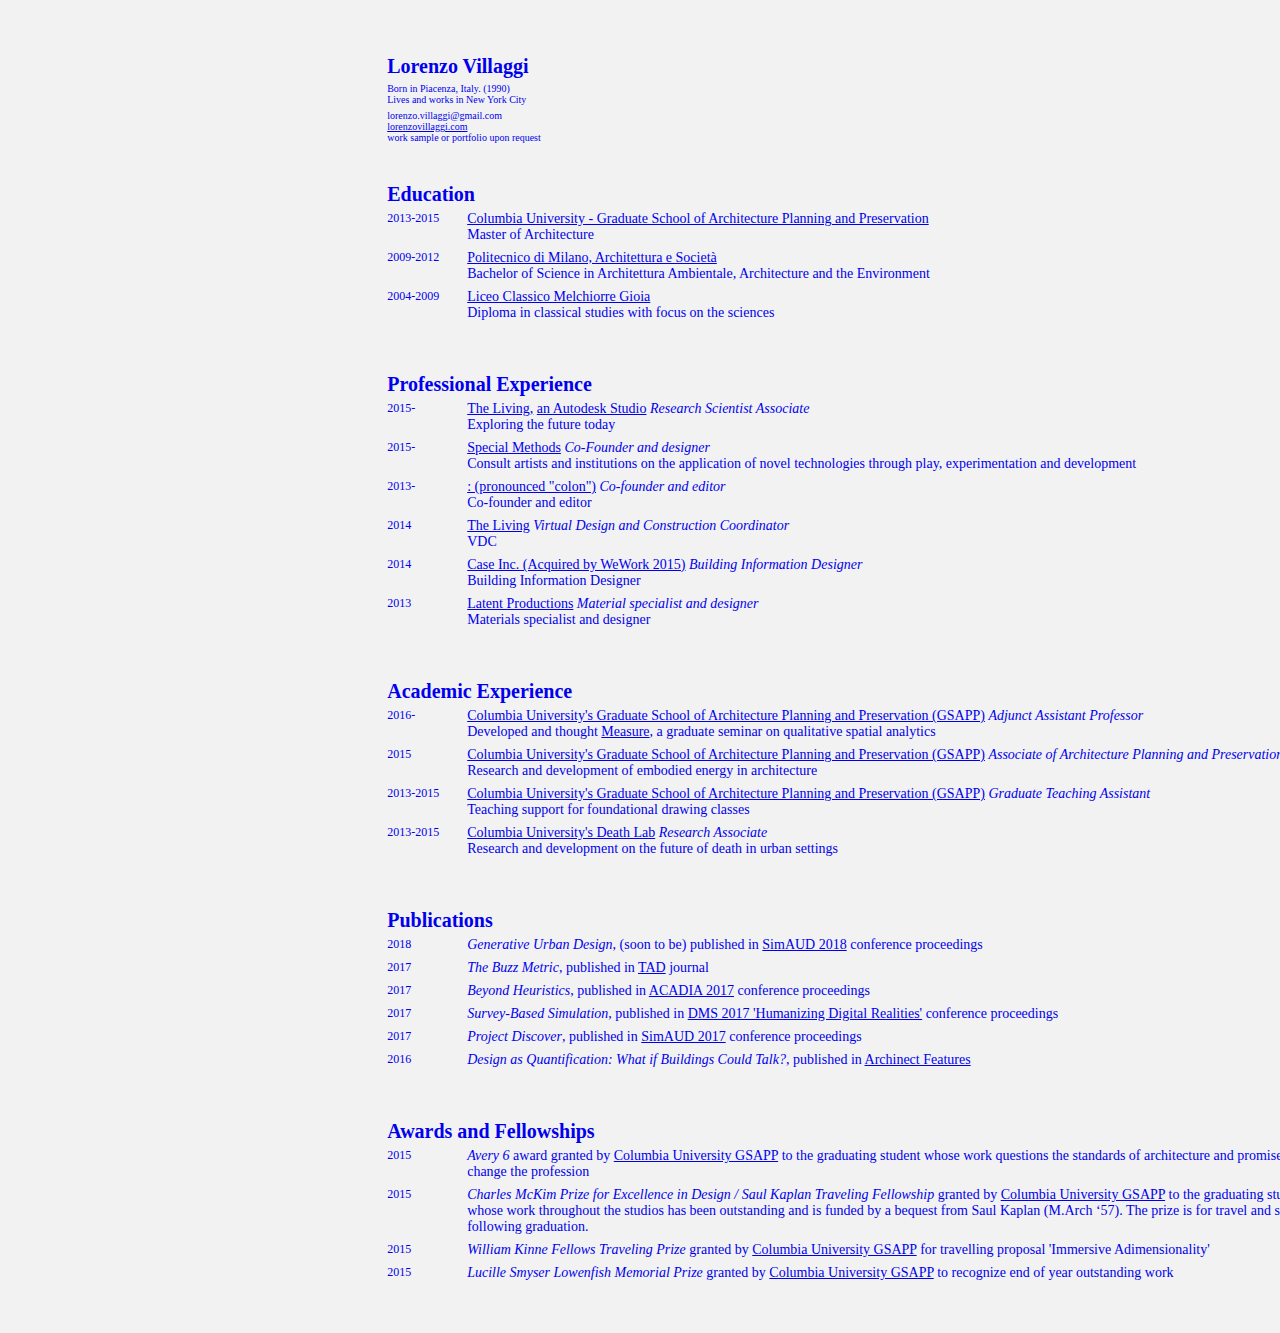
==== cv/index.html @ f673fbc4 "first commit" ====
<!DOCTYPE html>
<html lang="en">
	<meta name="viewport" content="width=device-width, initial-scale=1.0">
	<!-- web page title -->
	<title>vitae</title>
	<!-- load favicon -->
	<link rel="shortcut icon" type="image/png" href="/favicon_blue.png"/>
	<!-- load css & font -->
	<link rel="stylesheet" type="text/css" href="css/resume_style.css">
	<head>
	</head>
<body>

<div id="main">

	<div id="header_section">
		<p id="header_name">Lorenzo Villaggi</p>
		<p id="header_info"> Born in Piacenza, Italy. (1990) <br> Lives and works in New York City</p>
		<p id="header_info">lorenzo.villaggi@gmail.com <br>
		<a href="../index.html" target="_blank" >
          lorenzovillaggi.com</a> <br>
          work sample or portfolio upon request
		</p>


	</div>

	<!-- education section -->
	<div id="section">
		<h1 class = "section_title" >Education</h1>
			<div id="sub_section">
				<p id ="dates">2013-2015 </p>
				<p id ="shortinfo"><a href=https://www.arch.columbia.edu/ target="_blank">
          Columbia University - Graduate School of Architecture Planning and Preservation</a><br> Master of Architecture</p>
				<div style="clear: both;"></div>
			</div>

			<div id="sub_section">
				<p id ="dates">2009-2012 </p>
				<p id ="shortinfo"><a href=http://www.auic.polimi.it/ target="_blank">
         Politecnico di Milano, Architettura e Società</a><br> Bachelor of Science in Architettura Ambientale, Architecture and the Environment</p>
				<div style="clear: both;"></div>
			</div>

			<div id="sub_section">
				<p id ="dates">2004-2009</p>
				<p id ="shortinfo"><a href=http://www.liceogioia.it/ target="_blank">Liceo Classico Melchiorre Gioia</a> <br> Diploma in classical studies with focus on the sciences</p>
				<div style="clear: both;"></div>
			</div>
	</div>
	<!-- close education section -->

	<!-- professional section -->
	<div id="section">
		<h1 class = "section_title" >Professional Experience</h1>
			
			<div id="sub_section">
				<p id ="dates">2015- </p>
				<p id ="shortinfo"><a href=http://www.thelivingnewyork.com/ target="_blank">
          The Living,</a> <a href=https://autodeskresearch.com/groups/living/ target="_blank">an Autodesk Studio</a> <i> Research Scientist Associate </i>
     			     <br> Exploring the future today </p>
				<div style="clear: both;"></div>
			</div>

			<div id="sub_section">
				<p id ="dates">2015- </p>
				<p id ="shortinfo"><a href=http://www.special-methods.com/ target="_blank">Special Methods</a> <i> Co-Founder and designer </i>
					<!-- <br> <i> Co-Founder and preacher </i>  -->
					<br> Consult artists and institutions on the application of novel technologies through play, experimentation and development </p>
				<div style="clear: both;"></div>
			</div>

			<div id="sub_section">
				<p id ="dates">2013- </p>
				<p id ="shortinfo"><a href=http://www.c-o-l-o-n.com/ target="_blank">: (pronounced "colon")</a> <i> Co-founder and editor </i>
					<br> Co-founder and editor</p>
				<div style="clear: both;"></div>
			</div>

			<div id="sub_section">
				<p id ="dates">2014</p>
				<p id ="shortinfo"><a href=http://www.thelivingnewyork.com/ target="_blank">The Living</a> <i> Virtual Design and Construction Coordinator </i>
     			     <br> VDC </p>
				<div style="clear: both;"></div>
			</div>

			<div id="sub_section">
				<p id ="dates">2014</p>
				<p id ="shortinfo"><a href=>Case Inc. (Acquired by WeWork 2015)</a> <i> Building Information Designer </i>
					<br> Building Information Designer</p>
				<div style="clear: both;"></div>
			</div>

			<div id="sub_section">
				<p id ="dates">2013</p>
				<p id ="shortinfo"><a href=http://www.latentnyc.com/ target="_blank">Latent Productions</a> <i> Material specialist and designer </i>
					<br> Materials specialist and designer</p>
				<div style="clear: both;"></div>
			</div>


	</div>
	<!-- close professional section -->

	<!-- academic section -->
	<div id="section">
		<h1 class = "section_title" >Academic Experience</h1>
			
			<div id="sub_section">
				<p id ="dates">2016- </p>
				<p id ="shortinfo"><a href=https://www.arch.columbia.edu/ target="_blank"> Columbia University's Graduate School of Architecture Planning and Preservation (GSAPP)</a> <i> Adjunct Assistant Professor </i>
					<br>Developed and thought <a href=http://measurespace.tumblr.com/ target="_blank"> Measure</a>, a graduate seminar on qualitative spatial analytics</p>
				<div style="clear: both;"></div>
			</div>

			<div id="sub_section">
				<p id ="dates">2015 </p>
				<p id ="shortinfo"><a href=https://www.arch.columbia.edu/ target="_blank"> Columbia University's Graduate School of Architecture Planning and Preservation (GSAPP)</a> <i> Associate of Architecture Planning and Preservation </i>
					<br>Research and development of embodied energy in architecture</p>
				<div style="clear: both;"></div>
			</div>

			<div id="sub_section">
				<p id ="dates">2013-2015</p>
				<p id ="shortinfo"><a href=https://www.arch.columbia.edu/ target="_blank"> Columbia University's Graduate School of Architecture Planning and Preservation (GSAPP)</a> <i> Graduate Teaching Assistant </i>
					<br>Teaching support for foundational drawing classes</p>
				<div style="clear: both;"></div>
			</div>

			<div id="sub_section">
				<p id ="dates">2013-2015</p>
				<p id ="shortinfo"><a href=http://deathlab.org/ target="_blank"> Columbia University's Death Lab</a> <i> Research Associate </i>
					<br>Research and development on the future of death in urban settings</p>
				<div style="clear: both;"></div>
			</div>

	</div>
	<!-- close academic section -->

	<!-- publications section -->
	<div id="section">
		<h1 class = "section_title" >Publications</h1>

			<div id="sub_section">
				<p id ="dates">2018 </p>
				<p id ="shortinfo"> <a id="publication_links" href=https://www.tandfonline.com/doi/pdf/10.1080/24751448.2017.1354617 target="_blank"><i>Generative Urban Design</i></a>, (soon to be) published in <a href=http://scs.org/simaud/ target="_blank">SimAUD 2018</a> conference proceedings </p>
				<div style="clear: both;"></div>
			</div>

			<div id="sub_section">
				<p id ="dates">2017 </p>
				<p id ="shortinfo"> <a id="publication_links" href=https://www.tandfonline.com/doi/pdf/10.1080/24751448.2017.1354617 target="_blank"><i>The Buzz Metric</i></a>, published in <a href=http://tadjournal.org/ target="_blank">TAD</a> journal </p>
				<div style="clear: both;"></div>
			</div>

			<div id="sub_section">
				<p id ="dates">2017 </p>
				<p id ="shortinfo"> <a id="publication_links" href=https://www.autodeskresearch.com/publications/beyond-heuristics-novel-design-space-model-generative-space-planning-architecture target="_blank"><i>Beyond Heuristics</i></a>, published in <a href=http://acadia.org/feed target="_blank">ACADIA 2017</a> conference proceedings </p>
				<div style="clear: both;"></div>
			</div>

			<div id="sub_section">
				<p id ="dates">2017 </p>
				<p id ="shortinfo"> <a id="publication_links" href=https://autodeskresearch.com/publications/survey-based-simulation-user-satisfaction-generative-design-architecture target="_blank"><i>Survey-Based Simulation</i></a>, published in <a href=https://www.design-modelling-symposium.de/ target="_blank">DMS 2017 'Humanizing Digital Realities'</a> conference proceedings </p>
				<div style="clear: both;"></div>
			</div>

			<div id="sub_section">
				<p id ="dates">2017 </p>
				<p id ="shortinfo"> <a id="publication_links" href=https://www.researchgate.net/publication/317279203_Project_Discover_An_application_of_generative_design_for_architectural_space_planning target="_blank"><i>Project Discover</i></a>, published in <a href=http://simaud.com/2017/program.php target="_blank">SimAUD 2017</a> conference proceedings </p>
				<div style="clear: both;"></div>
			</div>

			<div id="sub_section">
				<p id ="dates">2016 </p>
				<p id ="shortinfo"> <a id="publication_links" href=https://archinect.com/features/article/149961834/design-as-quantification-what-if-buildings-could-talk target="_blank"><i>Design as Quantification: What if Buildings Could Talk?</i></a>, published in <a href=https://archinect.com/features target="_blank">Archinect Features</a> </p>
				<div style="clear: both;"></div>
			</div>

	</div>
	<!-- close publications section -->

		<!-- awards and fellowship section -->
	<div id="section">
		<h1 class = "section_title" >Awards and Fellowships</h1>

			<div id="sub_section">
				<p id ="dates">2015 </p>
				<p id ="shortinfo"> <i>Avery 6</i> award granted by <a href=https://www.arch.columbia.edu/ target="_blank">Columbia University GSAPP</a> to the graduating student whose work questions the standards of architecture and promises to change the profession </p>
				<div style="clear: both;"></div>
			</div>

			<div id="sub_section">
				<p id ="dates">2015 </p>
				<p id ="shortinfo"> <i>Charles McKim Prize for Excellence in Design / Saul Kaplan Traveling Fellowship</i> granted by <a href=https://www.arch.columbia.edu/ target="_blank">Columbia University GSAPP</a> to the graduating student whose work throughout the studios has been outstanding and is funded by a bequest from Saul Kaplan (M.Arch ‘57). The prize is for travel and study following graduation. </p>
				<div style="clear: both;"></div>
			</div>

			<div id="sub_section">
				<p id ="dates">2015 </p>
				<p id ="shortinfo"> <i>William Kinne Fellows Traveling Prize</i> granted by <a href=https://www.arch.columbia.edu/ target="_blank">Columbia University GSAPP</a> for travelling proposal 'Immersive Adimensionality' </p>
				<div style="clear: both;"></div>
			</div>

			<div id="sub_section">
				<p id ="dates">2015 </p>
				<p id ="shortinfo"> <i>Lucille Smyser Lowenfish Memorial Prize</i> granted by <a href=https://www.arch.columbia.edu/ target="_blank">Columbia University GSAPP</a> to recognize end of year outstanding work</p>
				<div style="clear: both;"></div>
			</div>

	</div>
	<!-- close publications section -->






</div>

</body>
</html>
---- cv/css/resume_style.css ----
body{
	background-color: #F2F2F2;
}

#main {
	margin-top: 30px;
	padding-top: 5px;
	width: 1000px;
	margin-left: 30% ;
  	margin-right: auto ;
  	font-family: 'Quattrocento', serif;
  	color: 	#0000EE;
  }

#header_section{
	/*line-height: 4pt;*/
	font-size: 10px;
	margin-bottom: 40px;
	margin-top: 10px;
}

#header_name{
	font-weight: bold;
	font-size: 20px;
	margin-bottom: 5px;
}

#header_info{
	margin-top: 5px;
	margin-bottom: 5px;
}

.section_title{
	font-weight: bold;
}

h1 {
	font-weight: normal;
	font-size: 20px;
	margin-bottom: 0px;
}

#section{
	margin-bottom: 50px;

}

#sub_section{
	margin-top: 0px;
	margin-bottom: 0px;
	font-size: 14px;
}

#dates {
	float: left;
	width: 75px;	
	margin-top:5px;
	margin-bottom: 0px;
	font-size: 12px;

	/*line-height: 100%;*/
}

#shortinfo {
	float:left;
	padding-left:5px;
	width: 850px;
	margin-top: 5px;
	margin-bottom: 2px;
}


a:link {
    text-decoration: underline;
    color: #0000EE;
}

a:visited {
    text-decoration: none;
    color: #0000EE;
}

a:hover {
   text-decoration: none;
   background-color: #0000EE;
   color: white;
}

a:active {
    text-decoration: none;
    color: #0000EE;
}

#publication_links{
	text-decoration: none;
}
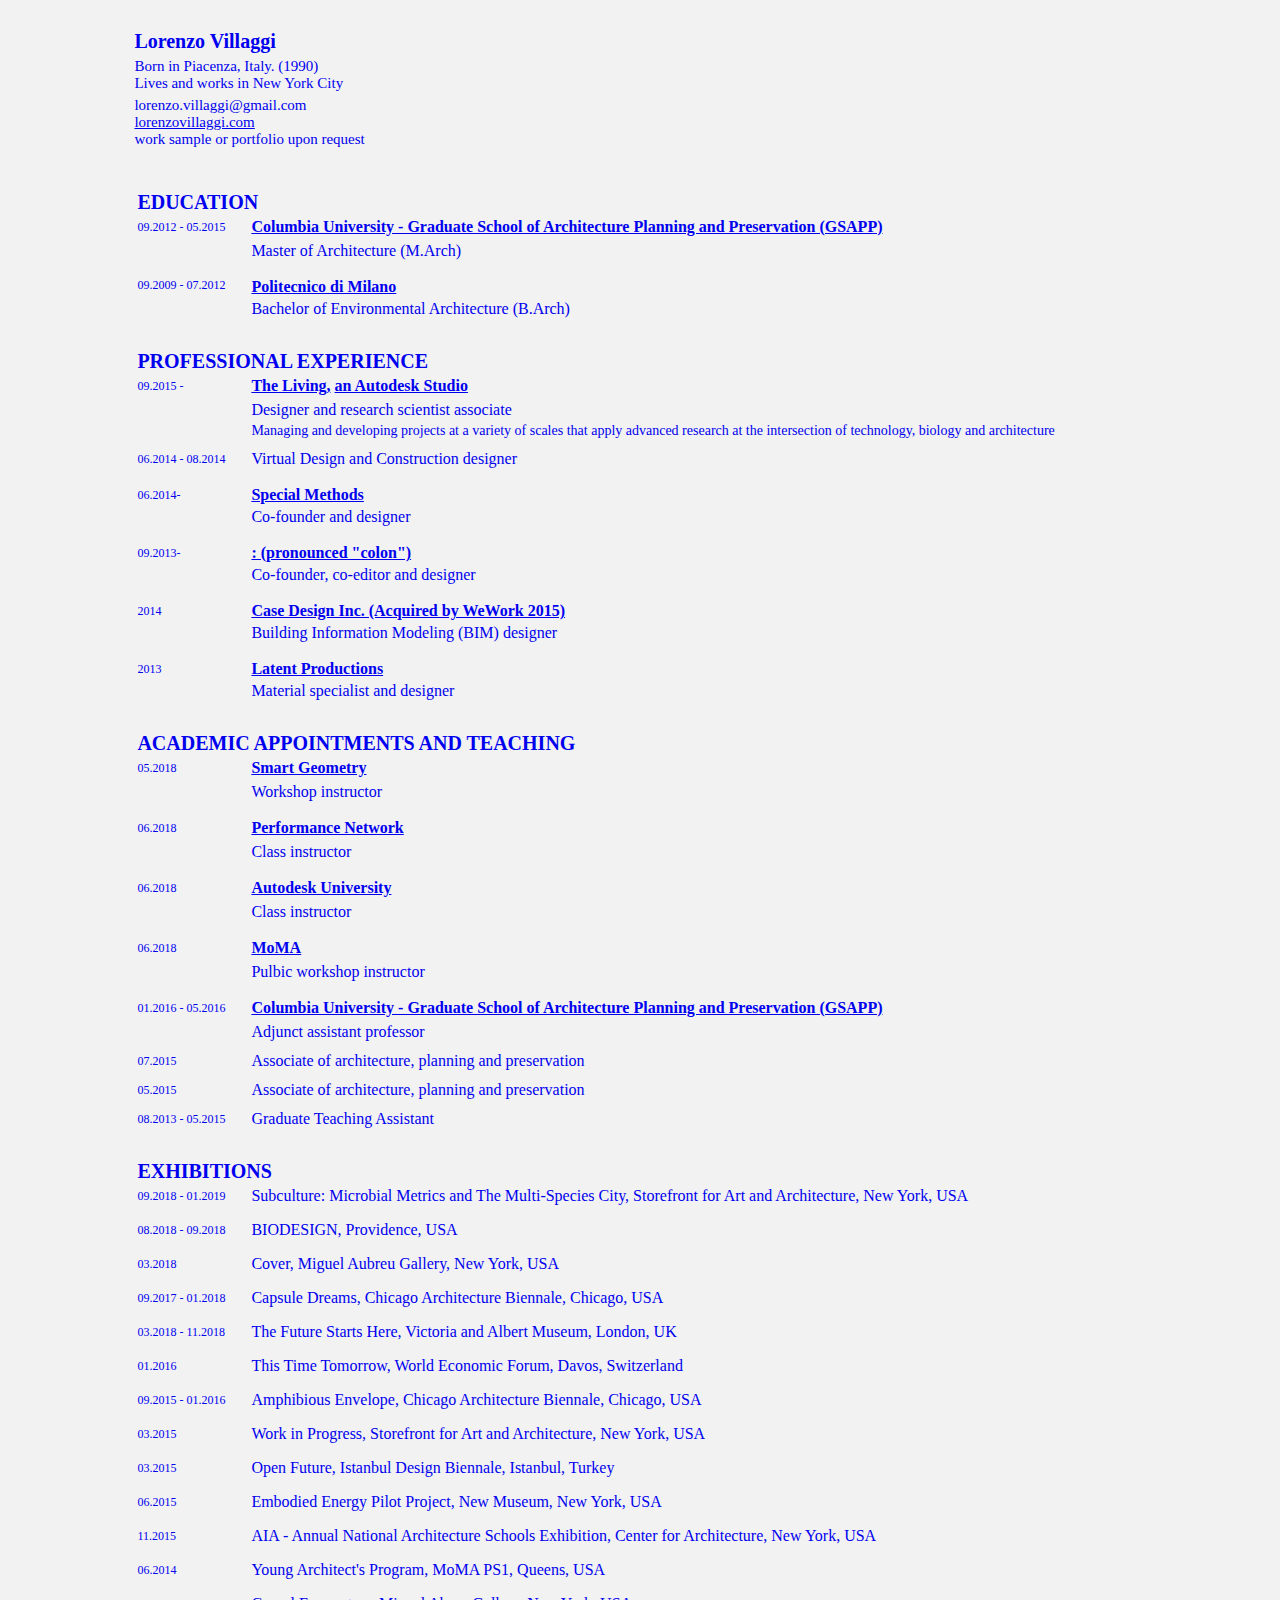
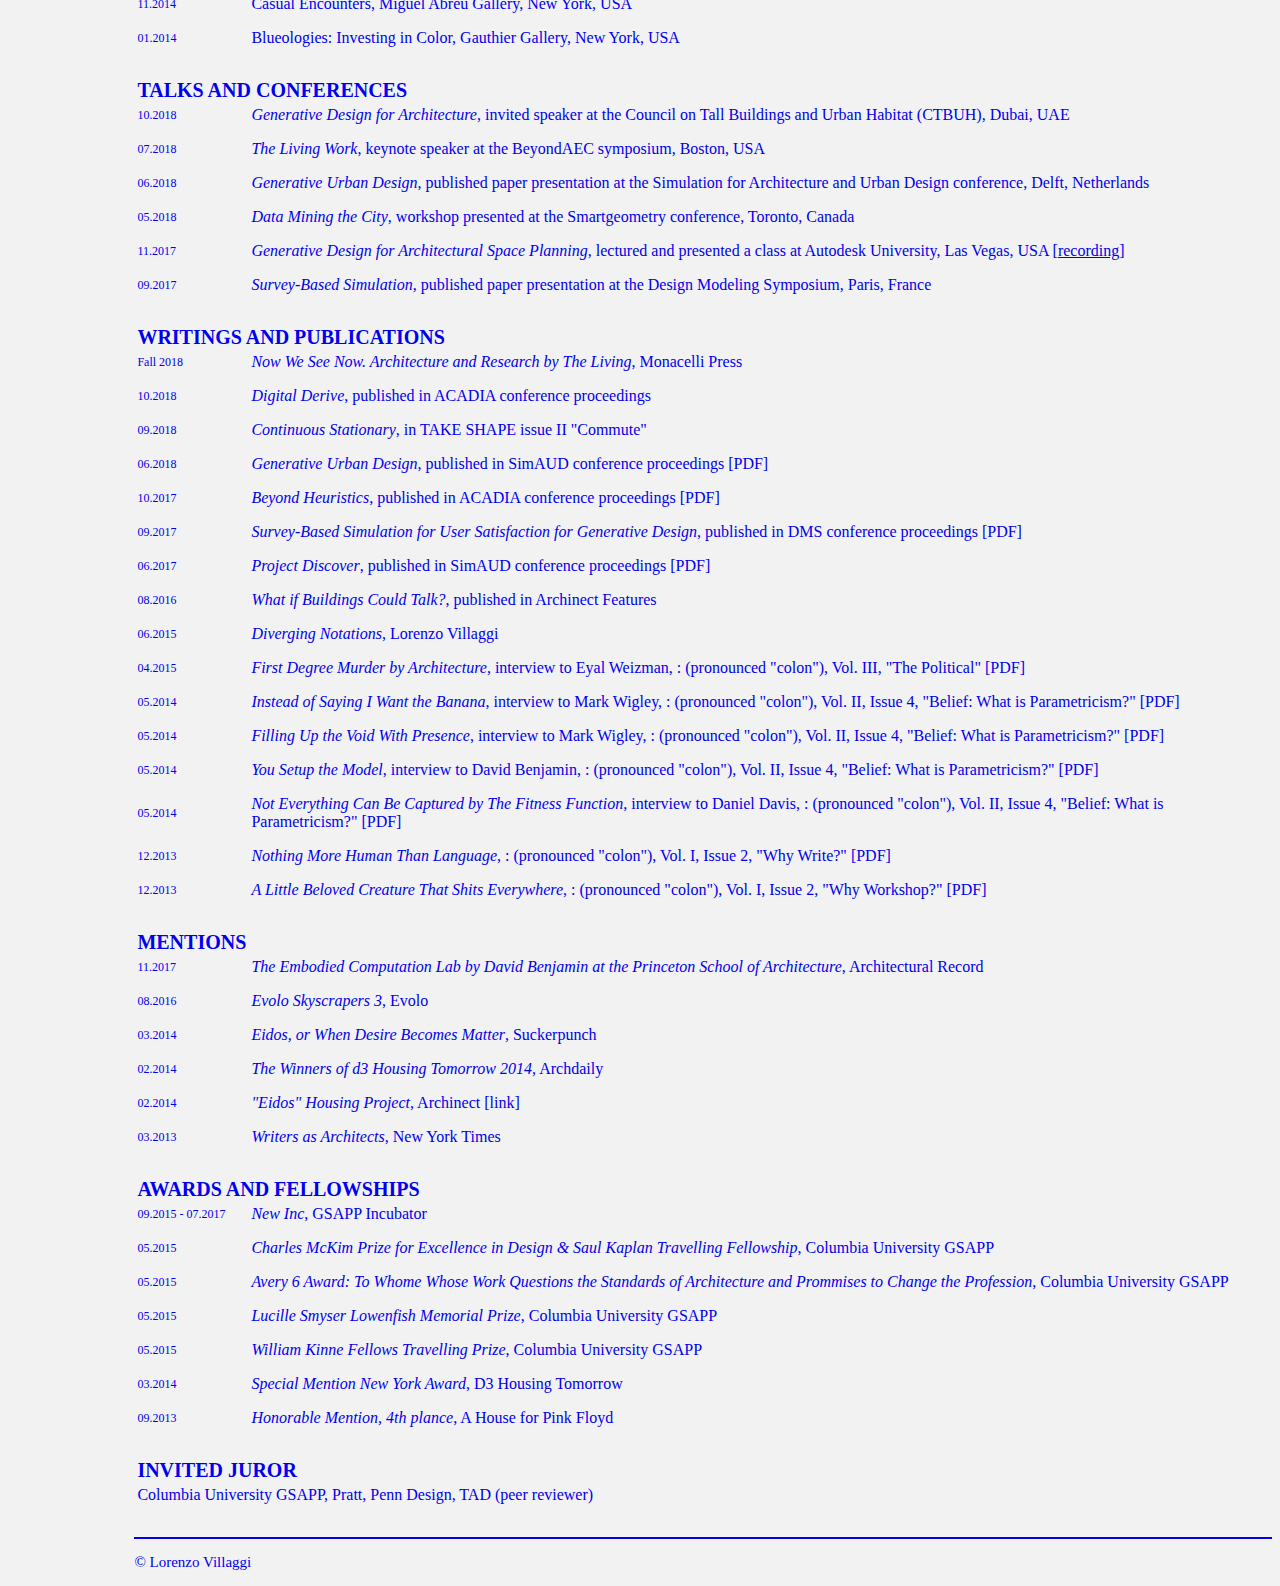
==== commit e76ba5ce: "updated resume using table format" ====
--- a/cv/index.html
+++ b/cv/index.html
@@ -1,13 +1,24 @@
 <!DOCTYPE html>
 <html lang="en">
-	<meta name="viewport" content="width=device-width, initial-scale=1.0">
-	<!-- web page title -->
-	<title>vitae</title>
-	<!-- load favicon -->
-	<link rel="shortcut icon" type="image/png" href="/favicon_blue.png"/>
-	<!-- load css & font -->
-	<link rel="stylesheet" type="text/css" href="css/resume_style.css">
+	
 	<head>
+		<meta charset="utf-8">
+		<meta http-equiv="X-UA-Compatible" content="IE=edge">
+		<meta name="viewport" content="width=device-width, initial-scale=1">
+
+		<!-- web page title -->
+		<title>vitae</title>
+		<meta name="description" content="lorenzo online">
+		<!-- load favicon -->
+		<link rel="shortcut icon" type="image/png" href="/favicon_blue.png"/>
+
+		<link href="//maxcdn.bootstrapcdn.com/font-awesome/4.7.0/css/font-awesome.min.css" rel="stylesheet" type="text/css">
+		<!-- load css & font -->
+		<link rel="stylesheet" type="text/css" href="css/resume_style.css">
+		<link href='https://fonts.googleapis.com/css?family=Open+Sans' rel='stylesheet' type='text/css'>
+		  
+
+
 	</head>
 <body>
 
@@ -17,7 +28,7 @@
 		<p id="header_name">Lorenzo Villaggi</p>
 		<p id="header_info"> Born in Piacenza, Italy. (1990) <br> Lives and works in New York City</p>
 		<p id="header_info">lorenzo.villaggi@gmail.com <br>
-		<a href="../index.html" target="_blank" >
+		<a id="link_light" href="../index.html" target="_blank" >
           lorenzovillaggi.com</a> <br>
           work sample or portfolio upon request
 		</p>
@@ -25,198 +36,570 @@
 
 	</div>
 
-	<!-- education section -->
-	<div id="section">
-		<h1 class = "section_title" >Education</h1>
-			<div id="sub_section">
-				<p id ="dates">2013-2015 </p>
-				<p id ="shortinfo"><a href=https://www.arch.columbia.edu/ target="_blank">
-          Columbia University - Graduate School of Architecture Planning and Preservation</a><br> Master of Architecture</p>
-				<div style="clear: both;"></div>
-			</div>
-
-			<div id="sub_section">
-				<p id ="dates">2009-2012 </p>
-				<p id ="shortinfo"><a href=http://www.auic.polimi.it/ target="_blank">
-         Politecnico di Milano, Architettura e Società</a><br> Bachelor of Science in Architettura Ambientale, Architecture and the Environment</p>
-				<div style="clear: both;"></div>
-			</div>
-
-			<div id="sub_section">
-				<p id ="dates">2004-2009</p>
-				<p id ="shortinfo"><a href=http://www.liceogioia.it/ target="_blank">Liceo Classico Melchiorre Gioia</a> <br> Diploma in classical studies with focus on the sciences</p>
-				<div style="clear: both;"></div>
-			</div>
+<table>
+<tr> 
+	<td colspan="2" class = "section_title">EDUCATION</td>
+</tr>
+<tr>
+	<td id = "dates" valign = "center">09.2012 - 05.2015</td>
+	<td><a href=https://www.arch.columbia.edu/ target="_blank">Columbia University - Graduate School of Architecture Planning and Preservation (GSAPP)</td> 
+<tr>
+</tr>
+	<td></td>
+	<td id="role">Master of Architecture (M.Arch)</td> 
+</tr>
+
+<tr>
+	<td colspan="2" id= "spacing"></td>
+</tr>
+
+<tr>
+	<td id = "dates" valign = "top">09.2009 - 07.2012</td>
+	<td ><a href=https://www.polimi.it/en/ target="_blank">Politecnico di Milano </td> 
+</tr>
+</tr>
+	<td></td>
+	<td id="role">Bachelor of Environmental Architecture (B.Arch)</td> 
+</tr>
+<!-- close education section -->
+
+<tr>
+	<td colspan="2" id= "spacing"></td>
+</tr>
+<tr>
+	<td colspan="2" id= "spacing"></td>
+</tr>
+
+
+<!-- professional section -->
+<tr> 
+	<td colspan="2" class = "section_title">PROFESSIONAL EXPERIENCE</td>
+</tr>
+<tr>
+	<td id = "dates">09.2015 -</td>
+	<td><a href=https://www.arch.columbia.edu/ target="_blank"><a href=http://www.thelivingnewyork.com/ target="_blank">
+          The Living,</a> <a href=https://autodeskresearch.com/groups/living/ target="_blank">an Autodesk Studio</a></td> 
+<tr>
+</tr>
+	<td></td>
+	<td id="role">Designer and research scientist associate</td> 
+</tr>
+</tr>
+	<td></td>
+	<td id="info">Managing and developing projects at a variety of scales that apply advanced research at the intersection of technology, biology and architecture</td> 
+</tr>
+<tr><td colspan="2" id= "same_employer_spacing"></td></tr>
+</tr>
+	<td id = "dates">06.2014 - 08.2014</td>
+	<td id="role">Virtual Design and Construction designer</td> 
+</tr>
+
+<!-- ...     .... -->
+<tr>
+	<td colspan="2" id= "spacing"></td>
+</tr>
+
+<tr>
+	<td id = "dates">06.2014-</td>
+	<td><a href=http://www.special-methods.com/ target="_blank">Special Methods</td> 
+</tr>
+</tr>
+	<td></td>
+	<td id="role">Co-founder and designer</td> 
+</tr>
+
+<!-- ...     .... -->
+<tr>
+	<td colspan="2" id= "spacing"></td>
+</tr>
+<tr>
+	<td id = "dates">09.2013-</td>
+	<td><a href=http://www.c-o-l-o-n.com/ target="_blank">: (pronounced "colon")</td> 
+</tr>
+</tr>
+	<td></td>
+	<td id="role">Co-founder, co-editor and designer</td> 
+</tr>
+
+<!-- ...     .... -->
+<tr>
+	<td colspan="2" id= "spacing"></td>
+</tr>
+<tr>
+	<td id = "dates">2014</td>
+	<td id="role"><a href=http://www.case-inc.com/ target="_blank">Case Design Inc. (Acquired by WeWork 2015)</td> 
+</tr>
+</tr>
+	<td></td>
+	<td id="role">Building Information Modeling (BIM) designer</td> 
+</tr>
+
+<!-- ...     .... -->
+<tr>
+	<td colspan="2" id= "spacing"></td>
+</tr>
+<tr>
+	<td id = "dates">2013</td>
+	<td><a href=http://www.latentnyc.com/ target="_blank">Latent Productions</td> 
+</tr>
+</tr>
+	<td></td>
+	<td id="role">Material specialist and designer</td> 
+</tr>
+<!-- close professional section -->
+
+<tr>
+	<td colspan="2" id= "spacing"></td>
+</tr>
+<tr>
+	<td colspan="2" id= "spacing"></td>
+</tr>
+
+<!-- academic section -->
+<tr> 
+	<td colspan="2" class = "section_title">ACADEMIC APPOINTMENTS AND TEACHING</td>
+</tr>
+
+<tr><td id = "dates" valign = "center">05.2018</td>
+	<td><a href=https://www.smartgeometry.org/ target="_blank">
+          Smart Geometry</a></td> <tr>
+</tr><td></td>
+	<td id="role">Workshop instructor</td> 
+</tr>
+
+<!-- ...     .... -->
+<tr>
+	<td colspan="2" id= "spacing"></td>
+</tr>
+<tr><td id = "dates" valign = "center">06.2018</td>
+	<td><a href=https://www.performance.network/ target="_blank">
+          Performance Network</a></td> <tr>
+</tr><td></td>
+	<td id="role">Class instructor</td> 
+</tr>
+
+
+<!-- ...     .... -->
+<tr>
+	<td colspan="2" id= "spacing"></td>
+</tr>
+<tr><td id = "dates" valign = "center">06.2018</td>
+	<td><a href=http://au.autodesk.com/ target="_blank">
+          Autodesk University</a></td> <tr>
+</tr><td></td>
+	<td id="role">Class instructor</td> 
+</tr>
+
+<!-- ...     .... -->
+<tr>
+	<td colspan="2" id= "spacing"></td>
+</tr>
+<tr><td id = "dates" valign = "center">06.2018</td>
+	<td><a href=https://www.moma.org/ target="_blank">
+          MoMA</a></td> <tr>
+</tr><td></td>
+	<td id="role">Pulbic workshop instructor</td> 
+</tr>
+
+<!-- ...     .... -->
+<tr>
+	<td colspan="2" id= "spacing"></td>
+</tr>
+<tr><td id = "dates" valign = "center">01.2016 - 05.2016</td>
+	<td><a href=https://www.arch.columbia.edu/ target="_blank">
+          Columbia University - Graduate School of Architecture Planning and Preservation (GSAPP)</a></td> <tr>
+</tr><td></td>
+	<td id="role">Adjunct assistant professor</td> 
+</tr>
+
+<!-- ...     .... -->
+<tr><td colspan="2" id= "same_employer_spacing"></td></tr>
+<tr><td id = "dates">07.2015</td>
+	<td id="role">Associate of architecture, planning and preservation</td> 
+</tr>
+
+<!-- ...     .... -->
+<tr><td colspan="2" id= "same_employer_spacing"></td></tr>
+<tr><td id = "dates">05.2015</td>
+	<td id="role">Associate of architecture, planning and preservation</td> 
+</tr>
+
+<!-- ...     .... -->
+<tr><td colspan="2" id= "same_employer_spacing"></td></tr>
+<tr><td id = "dates">08.2013 - 05.2015</td>
+	<td id="role">Graduate Teaching Assistant</td> </tr>
+<!-- closing academic section -->
+
+<tr>
+	<td colspan="2" id= "spacing"></td>
+</tr>
+<tr>
+	<td colspan="2" id= "spacing"></td>
+</tr>
+
+<!-- exhibition section -->
+<tr> 
+	<td colspan="2" class = "section_title">EXHIBITIONS</td>
+</tr>
+
+<tr><td id = "dates" valign = "center">09.2018 - 01.2019</td>
+	<td> Subculture: Microbial Metrics and The Multi-Species City, Storefront for Art and Architecture, New York, USA</td> </tr>
+
+<!-- ...     .... -->
+<tr><td colspan="2" id= "exh_spacing"></td></tr>
+<tr><td id = "dates" valign = "center">08.2018 - 09.2018</td>
+	<td> BIODESIGN, Providence, USA</td> </tr>
+
+<!-- ...     .... -->
+<tr><td colspan="2" id= "exh_spacing"></td></tr>
+<tr><td id = "dates" valign = "center">03.2018</td>
+	<td> Cover, Miguel Aubreu Gallery, New York, USA</td> </tr>
+
+<!-- ...     .... -->
+<tr><td colspan="2" id= "exh_spacing"></td></tr>
+<tr><td id = "dates" valign = "center">09.2017 - 01.2018</td>
+	<td> Capsule Dreams, Chicago Architecture Biennale, Chicago, USA</td> </tr>
+
+<!-- ...     .... -->
+<tr><td colspan="2" id= "exh_spacing"></td></tr>
+<tr><td id = "dates" valign = "center">03.2018 - 11.2018</td>
+	<td> The Future Starts Here, Victoria and Albert Museum, London, UK</td> </tr>
+
+<!-- ...     .... -->
+<tr><td colspan="2" id= "exh_spacing"></td></tr>
+<tr><td id = "dates" valign = "center">01.2016</td>
+	<td> This Time Tomorrow, World Economic Forum, Davos, Switzerland</td> </tr>
+
+<!-- ...     .... -->
+<tr><td colspan="2" id= "exh_spacing"></td></tr>
+<tr><td id = "dates" valign = "center">09.2015 - 01.2016</td>
+	<td> Amphibious Envelope, Chicago Architecture Biennale, Chicago, USA</td> </tr>
+
+<!-- ...     .... -->
+<tr><td colspan="2" id= "exh_spacing"></td></tr>
+<tr><td id = "dates" valign = "center">03.2015</td>
+	<td> Work in Progress, Storefront for Art and Architecture, New York, USA</td> </tr>
+
+<!-- ...     .... -->
+<tr><td colspan="2" id= "exh_spacing"></td></tr>
+<tr><td id = "dates" valign = "center">03.2015</td>
+	<td> Open Future, Istanbul Design Biennale, Istanbul, Turkey</td> </tr>
+
+<!-- ...     .... -->
+<tr><td colspan="2" id= "exh_spacing"></td></tr>
+<tr><td id = "dates" valign = "center">06.2015</td>
+	<td> Embodied Energy Pilot Project, New Museum, New York, USA</td> </tr>
+
+<!-- ...     .... -->
+<tr><td colspan="2" id= "exh_spacing"></td></tr>
+<tr><td id = "dates" valign = "center">11.2015</td>
+	<td> AIA - Annual National Architecture Schools Exhibition, Center for Architecture, New York, USA</td> </tr>
+
+<!-- ...     .... -->
+<tr><td colspan="2" id= "exh_spacing"></td></tr>
+<tr><td id = "dates" valign = "center">06.2014</td>
+	<td> Young Architect's Program, MoMA PS1, Queens, USA</td> </tr>
+
+<!-- ...     .... -->
+<tr><td colspan="2" id= "exh_spacing"></td></tr>
+<tr><td id = "dates" valign = "center">11.2014</td>
+	<td> Casual Encounters, Miguel Abreu Gallery, New York, USA</td> </tr>
+
+<!-- ...     .... -->
+<tr><td colspan="2" id= "exh_spacing"></td></tr>
+<tr><td id = "dates" valign = "center">01.2014</td>
+	<td> Blueologies: Investing in Color, Gauthier Gallery, New York, USA</td> </tr>
+<!-- closing exhibit section -->
+
+<tr>
+	<td colspan="2" id= "spacing"></td>
+</tr>
+<tr>
+	<td colspan="2" id= "spacing"></td>
+</tr>
+
+<!-- talks section -->
+<tr> 
+	<td colspan="2" class = "section_title">TALKS AND CONFERENCES</td>
+</tr>
+
+<tr><td id = "dates" valign = "center">10.2018</td>
+	<td> <p class = "work_title">Generative Design for Architecture</p>, invited speaker at the Council on Tall Buildings and Urban Habitat (CTBUH), Dubai, UAE</td> </tr>
+
+<!-- ...     .... -->
+<tr><td colspan="2" id= "exh_spacing"></td></tr>
+<tr><td id = "dates" valign = "center">07.2018</td>
+	<td> <p class = "work_title">The Living Work</p>, keynote speaker at the BeyondAEC symposium, Boston, USA</td> </tr>
+
+<!-- ...     .... -->
+<tr><td colspan="2" id= "exh_spacing"></td></tr>
+<tr><td id = "dates" valign = "center">06.2018</td>
+	<td> <p class = "work_title">Generative Urban Design</p>, published paper presentation at the Simulation for Architecture and Urban Design conference, Delft, Netherlands</td> </tr>
+
+<!-- ...     .... -->
+<tr><td colspan="2" id= "exh_spacing"></td></tr>
+<tr><td id = "dates" valign = "center">05.2018</td>
+	<td> <p class = "work_title">Data Mining the City</p>, workshop presented at the Smartgeometry conference, Toronto, Canada</td> </tr>
+
+<!-- ...     .... -->
+<tr><td colspan="2" id= "exh_spacing"></td></tr>
+<tr><td id = "dates" valign = "center">11.2017</td>
+	<td> <p class = "work_title">Generative Design for Architectural Space Planning</p>, lectured and presented a class at Autodesk University, Las Vegas, USA [<a id="link_light" href=http://au.autodesk.com/au-online/classes-on-demand/class-catalog/classes/year-2017/dynamo-studio/as124721#chapter=0 target="_blank">recording</a>]</td> </tr> 
+
+<!-- ...     .... -->
+<tr><td colspan="2" id= "exh_spacing"></td></tr>
+<tr><td id = "dates" valign = "center">09.2017</td>
+	<td> <p class = "work_title">Survey-Based Simulation</p>, published paper presentation at the Design Modeling Symposium, Paris, France</td> </tr>
+<!-- closing talks section -->
+
+<tr>
+	<td colspan="2" id= "spacing"></td>
+</tr>
+<tr>
+	<td colspan="2" id= "spacing"></td>
+</tr>
+
+<!-- publications section -->
+<tr> 
+	<td colspan="2" class = "section_title">WRITINGS AND PUBLICATIONS</td>
+</tr>
+
+<tr><td id = "dates" valign = "center">Fall 2018</td>
+	<td> <p class = "work_title">Now We See Now. Architecture and Research by The Living</p>, Monacelli Press</td> </tr>
+
+<!-- ...     .... -->
+<tr><td colspan="2" id= "exh_spacing"></td></tr>
+<tr><td id = "dates" valign = "center">10.2018</td>
+	<td> <p class = "work_title">Digital Derive</p>, published in ACADIA conference proceedings</td> </tr>
+
+<!-- ...     .... -->
+<tr><td colspan="2" id= "exh_spacing"></td></tr>
+<tr><td id = "dates" valign = "center">09.2018</td>
+	<td> <p class = "work_title">Continuous Stationary</p>, in TAKE SHAPE issue II "Commute"</td> </tr>
+
+<!-- ...     .... -->
+<tr><td colspan="2" id= "exh_spacing"></td></tr>
+<tr><td id = "dates" valign = "center">06.2018</td>
+	<td> <p class = "work_title">Generative Urban Design</p>, published in SimAUD conference proceedings [PDF]</td> </tr>
+
+<!-- ...     .... -->
+<tr><td colspan="2" id= "exh_spacing"></td></tr>
+<tr><td id = "dates" valign = "center">10.2017</td>
+	<td> <p class = "work_title">Beyond Heuristics</p>, published in ACADIA conference proceedings [PDF]</td> </tr>
+
+<!-- ...     .... -->
+<tr><td colspan="2" id= "exh_spacing"></td></tr>
+<tr><td id = "dates" valign = "center">09.2017</td>
+	<td> <p class = "work_title">Survey-Based Simulation for User Satisfaction for Generative Design</p>, published in DMS conference proceedings [PDF]</td> </tr>
+
+<!-- ...     .... -->
+<tr><td colspan="2" id= "exh_spacing"></td></tr>
+<tr><td id = "dates" valign = "center">06.2017</td>
+	<td> <p class = "work_title">Project Discover</p>, published in SimAUD conference proceedings [PDF]</td> </tr>
+
+<!-- ...     .... -->
+<tr><td colspan="2" id= "exh_spacing"></td></tr>
+<tr><td id = "dates" valign = "center">08.2016</td>
+	<td> <p class = "work_title">What if Buildings Could Talk?</p>, published in Archinect Features</td> </tr>
+
+<!-- ...     .... -->
+<tr><td colspan="2" id= "exh_spacing"></td></tr>
+<tr><td id = "dates" valign = "center">06.2015</td>
+	<td> <p class = "work_title">Diverging Notations</p>, Lorenzo Villaggi</td> </tr>
+
+<!-- ...     .... -->
+<tr><td colspan="2" id= "exh_spacing"></td></tr>
+<tr><td id = "dates" valign = "center">04.2015</td>
+	<td> <p class = "work_title">First Degree Murder by Architecture</p>, interview to Eyal Weizman, : (pronounced "colon"), Vol. III, "The Political" [PDF]</td> </tr>
+
+<!-- ...     .... -->
+<tr><td colspan="2" id= "exh_spacing"></td></tr>
+<tr><td id = "dates" valign = "center">05.2014</td>
+	<td> <p class = "work_title">Instead of Saying I Want the Banana</p>, interview to Mark Wigley, : (pronounced "colon"), Vol. II, Issue 4, "Belief: What is Parametricism?" [PDF]</td> </tr>
+
+<!-- ...     .... -->
+<tr><td colspan="2" id= "exh_spacing"></td></tr>
+<tr><td id = "dates" valign = "center">05.2014</td>
+	<td> <p class = "work_title">Filling Up the Void With Presence</p>, interview to Mark Wigley, : (pronounced "colon"), Vol. II, Issue 4, "Belief: What is Parametricism?" [PDF]</td> </tr>
+
+<!-- ...     .... -->
+<tr><td colspan="2" id= "exh_spacing"></td></tr>
+<tr><td id = "dates" valign = "center">05.2014</td>
+	<td> <p class = "work_title">You Setup the Model</p>, interview to David Benjamin, : (pronounced "colon"), Vol. II, Issue 4, "Belief: What is Parametricism?" [PDF]</td> </tr>
+
+<!-- ...     .... -->
+<tr><td colspan="2" id= "exh_spacing"></td></tr>
+<tr><td id = "dates" valign = "center">05.2014</td>
+	<td> <p class = "work_title">Not Everything Can Be Captured by The Fitness Function</p>, interview to Daniel Davis, : (pronounced "colon"), Vol. II, Issue 4, "Belief: What is Parametricism?" [PDF]</td> </tr>
+
+<!-- ...     .... -->
+<tr><td colspan="2" id= "exh_spacing"></td></tr>
+<tr><td id = "dates" valign = "center">12.2013</td>
+	<td> <p class = "work_title">Nothing More Human Than Language</p>, : (pronounced "colon"), Vol. I, Issue 2, "Why Write?" [PDF]</td> </tr>
+
+<!-- ...     .... -->
+<tr><td colspan="2" id= "exh_spacing"></td></tr>
+<tr><td id = "dates" valign = "center">12.2013</td>
+	<td> <p class = "work_title">A Little Beloved Creature That Shits Everywhere</p>, : (pronounced "colon"), Vol. I, Issue 2, "Why Workshop?" [PDF]</td> </tr>
+<!-- closing publications section -->
+
+<tr>
+	<td colspan="2" id= "spacing"></td>
+</tr>
+<tr>
+	<td colspan="2" id= "spacing"></td>
+</tr>
+
+<!-- mentions section -->
+<tr> 
+	<td colspan="2" class = "section_title">MENTIONS</td>
+</tr>
+
+<tr><td id = "dates" valign = "center">11.2017</td>
+	<td> <p class = "work_title">The Embodied Computation Lab by David Benjamin at the Princeton School of Architecture</p>, Architectural Record</td> </tr>
+
+<!-- ...     .... -->
+<tr><td colspan="2" id= "exh_spacing"></td></tr>
+<tr><td id = "dates" valign = "center">08.2016</td>
+	<td> <p class = "work_title">Evolo Skyscrapers 3</p>, Evolo</td> </tr>
+
+<!-- ...     .... -->
+<tr><td colspan="2" id= "exh_spacing"></td></tr>
+<tr><td id = "dates" valign = "center">03.2014</td>
+	<td> <p class = "work_title">Eidos, or When Desire Becomes Matter</p>, Suckerpunch</td> </tr>
+
+<!-- ...     .... -->
+<tr><td colspan="2" id= "exh_spacing"></td></tr>
+<tr><td id = "dates" valign = "center">02.2014</td>
+	<td> <p class = "work_title">The Winners of d3 Housing Tomorrow 2014</p>, Archdaily</td> </tr>
+
+<!-- ...     .... -->
+<tr><td colspan="2" id= "exh_spacing"></td></tr>
+<tr><td id = "dates" valign = "center">02.2014</td>
+	<td> <p class = "work_title">"Eidos" Housing Project</p>, Archinect [link]</td> </tr>
+
+<!-- ...     .... -->
+<tr><td colspan="2" id= "exh_spacing"></td></tr>
+<tr><td id = "dates" valign = "center">03.2013</td>
+	<td> <p class = "work_title">Writers as Architects</p>, New York Times</td> </tr>
+
+<!-- closing mentions section -->
+
+<tr>
+	<td colspan="2" id= "spacing"></td>
+</tr>
+<tr>
+	<td colspan="2" id= "spacing"></td>
+</tr>
+
+<!-- awards & fellowships section -->
+<tr> 
+	<td colspan="2" class = "section_title">AWARDS AND FELLOWSHIPS</td>
+</tr>
+
+<tr><td id = "dates" valign = "center">09.2015 - 07.2017</td>
+	<td> <p class = "work_title">New Inc</p>, GSAPP Incubator</td> </tr>
+
+<!-- ...     .... -->
+<tr><td colspan="2" id= "exh_spacing"></td></tr>
+<tr><td id = "dates" valign = "center">05.2015</td>
+	<td> <p class = "work_title">Charles McKim Prize for Excellence in Design & Saul Kaplan Travelling Fellowship</p>, Columbia University GSAPP</td> </tr>
+
+<!-- ...     .... -->
+<tr><td colspan="2" id= "exh_spacing"></td></tr>
+<tr><td id = "dates" valign = "center">05.2015</td>
+	<td> <p class = "work_title">Avery 6 Award: To Whome Whose Work Questions the Standards of Architecture and Prommises to Change the Profession</p>, Columbia University GSAPP</td> </tr>
+
+<!-- ...     .... -->
+<tr><td colspan="2" id= "exh_spacing"></td></tr>
+<tr><td id = "dates" valign = "center">05.2015</td>
+	<td> <p class = "work_title">Lucille Smyser Lowenfish Memorial Prize</p>, Columbia University GSAPP</td> </tr>
+
+<!-- ...     .... -->
+<tr><td colspan="2" id= "exh_spacing"></td></tr>
+<tr><td id = "dates" valign = "center">05.2015</td>
+	<td> <p class = "work_title">William Kinne Fellows Travelling Prize</p>, Columbia University GSAPP</td> </tr>
+
+<!-- ...     .... -->
+<tr><td colspan="2" id= "exh_spacing"></td></tr>
+<tr><td id = "dates" valign = "center">03.2014</td>
+	<td> <p class = "work_title">Special Mention New York Award</p>, D3 Housing Tomorrow</td> </tr>
+
+<!-- ...     .... -->
+<tr><td colspan="2" id= "exh_spacing"></td></tr>
+<tr><td id = "dates" valign = "center">09.2013</td>
+	<td> <p class = "work_title">Honorable Mention, 4th plance</p>, A House for Pink Floyd</td> </tr>
+<!-- closing awards section -->
+
+<tr>
+	<td colspan="2" id= "spacing"></td>
+</tr>
+<tr>
+	<td colspan="2" id= "spacing"></td>
+</tr>
+
+<!-- invited juror section -->
+<tr> 
+	<td colspan="2" class = "section_title">INVITED JUROR</td>
+</tr>
+
+<tr> 
+	<td colspan="2" >Columbia University GSAPP, Pratt, Penn Design, TAD (peer reviewer)</td>
+</tr>
+
+
+
+</table>
+
+
+<!-- 
+<tr> 
+	<td valign="top" style="min-width:120px">
+		<h2>2012 - 2015</h2>
+	</td>
+	<td><a href=https://www.arch.columbia.edu/ target="_blank">
+          Columbia University - Graduate School of Architecture Planning and Preservation</a>
+      </td>
+</tr>
+<tr>
+	<td></td>
+	<td>Master of Architecture</td>
+</tr>
+
+
+
+
+	 -->
+
+</div>
+
+
+
+ <!-- Footer -->
+<div id="main">
+
+	<hr class="footer_line">
+
+		<!-- <p id="header_name">Lorenzo Villaggi</p> -->
+		<p id="footer_info" > &copy; Lorenzo Villaggi</p>
+
+
 	</div>
-	<!-- close education section -->
-
-	<!-- professional section -->
-	<div id="section">
-		<h1 class = "section_title" >Professional Experience</h1>
-			
-			<div id="sub_section">
-				<p id ="dates">2015- </p>
-				<p id ="shortinfo"><a href=http://www.thelivingnewyork.com/ target="_blank">
-          The Living,</a> <a href=https://autodeskresearch.com/groups/living/ target="_blank">an Autodesk Studio</a> <i> Research Scientist Associate </i>
-     			     <br> Exploring the future today </p>
-				<div style="clear: both;"></div>
-			</div>
-
-			<div id="sub_section">
-				<p id ="dates">2015- </p>
-				<p id ="shortinfo"><a href=http://www.special-methods.com/ target="_blank">Special Methods</a> <i> Co-Founder and designer </i>
-					<!-- <br> <i> Co-Founder and preacher </i>  -->
-					<br> Consult artists and institutions on the application of novel technologies through play, experimentation and development </p>
-				<div style="clear: both;"></div>
-			</div>
-
-			<div id="sub_section">
-				<p id ="dates">2013- </p>
-				<p id ="shortinfo"><a href=http://www.c-o-l-o-n.com/ target="_blank">: (pronounced "colon")</a> <i> Co-founder and editor </i>
-					<br> Co-founder and editor</p>
-				<div style="clear: both;"></div>
-			</div>
-
-			<div id="sub_section">
-				<p id ="dates">2014</p>
-				<p id ="shortinfo"><a href=http://www.thelivingnewyork.com/ target="_blank">The Living</a> <i> Virtual Design and Construction Coordinator </i>
-     			     <br> VDC </p>
-				<div style="clear: both;"></div>
-			</div>
-
-			<div id="sub_section">
-				<p id ="dates">2014</p>
-				<p id ="shortinfo"><a href=>Case Inc. (Acquired by WeWork 2015)</a> <i> Building Information Designer </i>
-					<br> Building Information Designer</p>
-				<div style="clear: both;"></div>
-			</div>
-
-			<div id="sub_section">
-				<p id ="dates">2013</p>
-				<p id ="shortinfo"><a href=http://www.latentnyc.com/ target="_blank">Latent Productions</a> <i> Material specialist and designer </i>
-					<br> Materials specialist and designer</p>
-				<div style="clear: both;"></div>
-			</div>
-
-
-	</div>
-	<!-- close professional section -->
-
-	<!-- academic section -->
-	<div id="section">
-		<h1 class = "section_title" >Academic Experience</h1>
-			
-			<div id="sub_section">
-				<p id ="dates">2016- </p>
-				<p id ="shortinfo"><a href=https://www.arch.columbia.edu/ target="_blank"> Columbia University's Graduate School of Architecture Planning and Preservation (GSAPP)</a> <i> Adjunct Assistant Professor </i>
-					<br>Developed and thought <a href=http://measurespace.tumblr.com/ target="_blank"> Measure</a>, a graduate seminar on qualitative spatial analytics</p>
-				<div style="clear: both;"></div>
-			</div>
-
-			<div id="sub_section">
-				<p id ="dates">2015 </p>
-				<p id ="shortinfo"><a href=https://www.arch.columbia.edu/ target="_blank"> Columbia University's Graduate School of Architecture Planning and Preservation (GSAPP)</a> <i> Associate of Architecture Planning and Preservation </i>
-					<br>Research and development of embodied energy in architecture</p>
-				<div style="clear: both;"></div>
-			</div>
-
-			<div id="sub_section">
-				<p id ="dates">2013-2015</p>
-				<p id ="shortinfo"><a href=https://www.arch.columbia.edu/ target="_blank"> Columbia University's Graduate School of Architecture Planning and Preservation (GSAPP)</a> <i> Graduate Teaching Assistant </i>
-					<br>Teaching support for foundational drawing classes</p>
-				<div style="clear: both;"></div>
-			</div>
-
-			<div id="sub_section">
-				<p id ="dates">2013-2015</p>
-				<p id ="shortinfo"><a href=http://deathlab.org/ target="_blank"> Columbia University's Death Lab</a> <i> Research Associate </i>
-					<br>Research and development on the future of death in urban settings</p>
-				<div style="clear: both;"></div>
-			</div>
-
-	</div>
-	<!-- close academic section -->
-
-	<!-- publications section -->
-	<div id="section">
-		<h1 class = "section_title" >Publications</h1>
-
-			<div id="sub_section">
-				<p id ="dates">2018 </p>
-				<p id ="shortinfo"> <a id="publication_links" href=https://www.tandfonline.com/doi/pdf/10.1080/24751448.2017.1354617 target="_blank"><i>Generative Urban Design</i></a>, (soon to be) published in <a href=http://scs.org/simaud/ target="_blank">SimAUD 2018</a> conference proceedings </p>
-				<div style="clear: both;"></div>
-			</div>
-
-			<div id="sub_section">
-				<p id ="dates">2017 </p>
-				<p id ="shortinfo"> <a id="publication_links" href=https://www.tandfonline.com/doi/pdf/10.1080/24751448.2017.1354617 target="_blank"><i>The Buzz Metric</i></a>, published in <a href=http://tadjournal.org/ target="_blank">TAD</a> journal </p>
-				<div style="clear: both;"></div>
-			</div>
-
-			<div id="sub_section">
-				<p id ="dates">2017 </p>
-				<p id ="shortinfo"> <a id="publication_links" href=https://www.autodeskresearch.com/publications/beyond-heuristics-novel-design-space-model-generative-space-planning-architecture target="_blank"><i>Beyond Heuristics</i></a>, published in <a href=http://acadia.org/feed target="_blank">ACADIA 2017</a> conference proceedings </p>
-				<div style="clear: both;"></div>
-			</div>
-
-			<div id="sub_section">
-				<p id ="dates">2017 </p>
-				<p id ="shortinfo"> <a id="publication_links" href=https://autodeskresearch.com/publications/survey-based-simulation-user-satisfaction-generative-design-architecture target="_blank"><i>Survey-Based Simulation</i></a>, published in <a href=https://www.design-modelling-symposium.de/ target="_blank">DMS 2017 'Humanizing Digital Realities'</a> conference proceedings </p>
-				<div style="clear: both;"></div>
-			</div>
-
-			<div id="sub_section">
-				<p id ="dates">2017 </p>
-				<p id ="shortinfo"> <a id="publication_links" href=https://www.researchgate.net/publication/317279203_Project_Discover_An_application_of_generative_design_for_architectural_space_planning target="_blank"><i>Project Discover</i></a>, published in <a href=http://simaud.com/2017/program.php target="_blank">SimAUD 2017</a> conference proceedings </p>
-				<div style="clear: both;"></div>
-			</div>
-
-			<div id="sub_section">
-				<p id ="dates">2016 </p>
-				<p id ="shortinfo"> <a id="publication_links" href=https://archinect.com/features/article/149961834/design-as-quantification-what-if-buildings-could-talk target="_blank"><i>Design as Quantification: What if Buildings Could Talk?</i></a>, published in <a href=https://archinect.com/features target="_blank">Archinect Features</a> </p>
-				<div style="clear: both;"></div>
-			</div>
-
-	</div>
-	<!-- close publications section -->
-
-		<!-- awards and fellowship section -->
-	<div id="section">
-		<h1 class = "section_title" >Awards and Fellowships</h1>
-
-			<div id="sub_section">
-				<p id ="dates">2015 </p>
-				<p id ="shortinfo"> <i>Avery 6</i> award granted by <a href=https://www.arch.columbia.edu/ target="_blank">Columbia University GSAPP</a> to the graduating student whose work questions the standards of architecture and promises to change the profession </p>
-				<div style="clear: both;"></div>
-			</div>
-
-			<div id="sub_section">
-				<p id ="dates">2015 </p>
-				<p id ="shortinfo"> <i>Charles McKim Prize for Excellence in Design / Saul Kaplan Traveling Fellowship</i> granted by <a href=https://www.arch.columbia.edu/ target="_blank">Columbia University GSAPP</a> to the graduating student whose work throughout the studios has been outstanding and is funded by a bequest from Saul Kaplan (M.Arch ‘57). The prize is for travel and study following graduation. </p>
-				<div style="clear: both;"></div>
-			</div>
-
-			<div id="sub_section">
-				<p id ="dates">2015 </p>
-				<p id ="shortinfo"> <i>William Kinne Fellows Traveling Prize</i> granted by <a href=https://www.arch.columbia.edu/ target="_blank">Columbia University GSAPP</a> for travelling proposal 'Immersive Adimensionality' </p>
-				<div style="clear: both;"></div>
-			</div>
-
-			<div id="sub_section">
-				<p id ="dates">2015 </p>
-				<p id ="shortinfo"> <i>Lucille Smyser Lowenfish Memorial Prize</i> granted by <a href=https://www.arch.columbia.edu/ target="_blank">Columbia University GSAPP</a> to recognize end of year outstanding work</p>
-				<div style="clear: both;"></div>
-			</div>
-
-	</div>
-	<!-- close publications section -->
-
-
-
-
-
-
-</div>
+
+
+<script src="https://code.jquery.com/jquery-3.2.1.slim.min.js" integrity="sha384-KJ3o2DKtIkvYIK3UENzmM7KCkRr/rE9/Qpg6aAZGJwFDMVNA/GpGFF93hXpG5KkN" crossorigin="anonymous"></script>
+<script src="https://cdnjs.cloudflare.com/ajax/libs/popper.js/1.12.9/umd/popper.min.js" integrity="sha384-ApNbgh9B+Y1QKtv3Rn7W3mgPxhU9K/ScQsAP7hUibX39j7fakFPskvXusvfa0b4Q" crossorigin="anonymous"></script>
+<script src="https://maxcdn.bootstrapcdn.com/bootstrap/4.0.0/js/bootstrap.min.js" integrity="sha384-JZR6Spejh4U02d8jOt6vLEHfe/JQGiRRSQQxSfFWpi1MquVdAyjUar5+76PVCmYl" crossorigin="anonymous"></script>
+
+<!-- jQuery -->
+<script src="/js/jquery.min.js "></script>
+
+<!-- Bootstrap Core JavaScript -->
+<script src="/js/bootstrap.min.js "></script>
+
+<!-- Custom Theme JavaScript -->
+<script src="/js/clean-blog.min.js "></script>
+
 
 </body>
 </html>--- a/cv/css/resume_style.css
+++ b/cv/css/resume_style.css
@@ -4,9 +4,9 @@
 
 #main {
 	margin-top: 30px;
-	padding-top: 5px;
-	width: 1000px;
-	margin-left: 30% ;
+/* 	padding-top: 5px; */
+	/*width: 1000px;*/
+	margin-left: 10% ;
   	margin-right: auto ;
   	font-family: 'Quattrocento', serif;
   	color: 	#0000EE;
@@ -14,7 +14,7 @@
 
 #header_section{
 	/*line-height: 4pt;*/
-	font-size: 10px;
+	font-size: 15px;
 	margin-bottom: 40px;
 	margin-top: 10px;
 }
@@ -32,12 +32,55 @@
 
 .section_title{
 	font-weight: bold;
+	font-size: 20px;
 }
 
-h1 {
+#footer_info{
+	font-size: 15px;
+}
+
+hr.footer_line {
+    border: 0;
+    height: 0;
+    border-top: 1px solid #0000EE;
+    border-bottom: 1px solid #0000EE;
+}
+
+h1
+ {
 	font-weight: normal;
 	font-size: 20px;
 	margin-bottom: 0px;
+}
+
+h3
+ {
+	font-weight: normal;
+	font-size: 15px;
+	/*margin-bottom: 0px;*/
+	/*valign="top";*/
+	/*min-width: 120px;*/
+}
+
+/*p{
+	display: inline;
+}*/
+p.work_title{
+	font-style: italic;
+	display: inline;
+}
+
+#role{
+	font-style: normal;
+}
+
+#work_title{
+	font-style: italic;
+}
+
+#info{
+	font-style: normal;
+	font-size: 14px;
 }
 
 #section{
@@ -50,13 +93,28 @@
 	margin-bottom: 0px;
 	font-size: 14px;
 }
+	
+#spacing{
+	height:10px;
+}
+
+#exh_spacing{
+	height:8px;
+}
+
+#same_employer_spacing{
+	height:3px;
+}
 
 #dates {
-	float: left;
-	width: 75px;	
-	margin-top:5px;
-	margin-bottom: 0px;
+/* 	float: left; */
+/* 	width: 75px;	 */
+/* 	margin-top:5px; */
+/* 	margin-bottom: 0px; */
 	font-size: 12px;
+	valign: "center";
+	min-width: 110px;
+	valign: "top";
 
 	/*line-height: 100%;*/
 }
@@ -69,8 +127,13 @@
 	margin-bottom: 2px;
 }
 
+#link_light{
+	font-weight: normal;
+}
+
 
 a:link {
+	font-weight: bold;
     text-decoration: underline;
     color: #0000EE;
 }
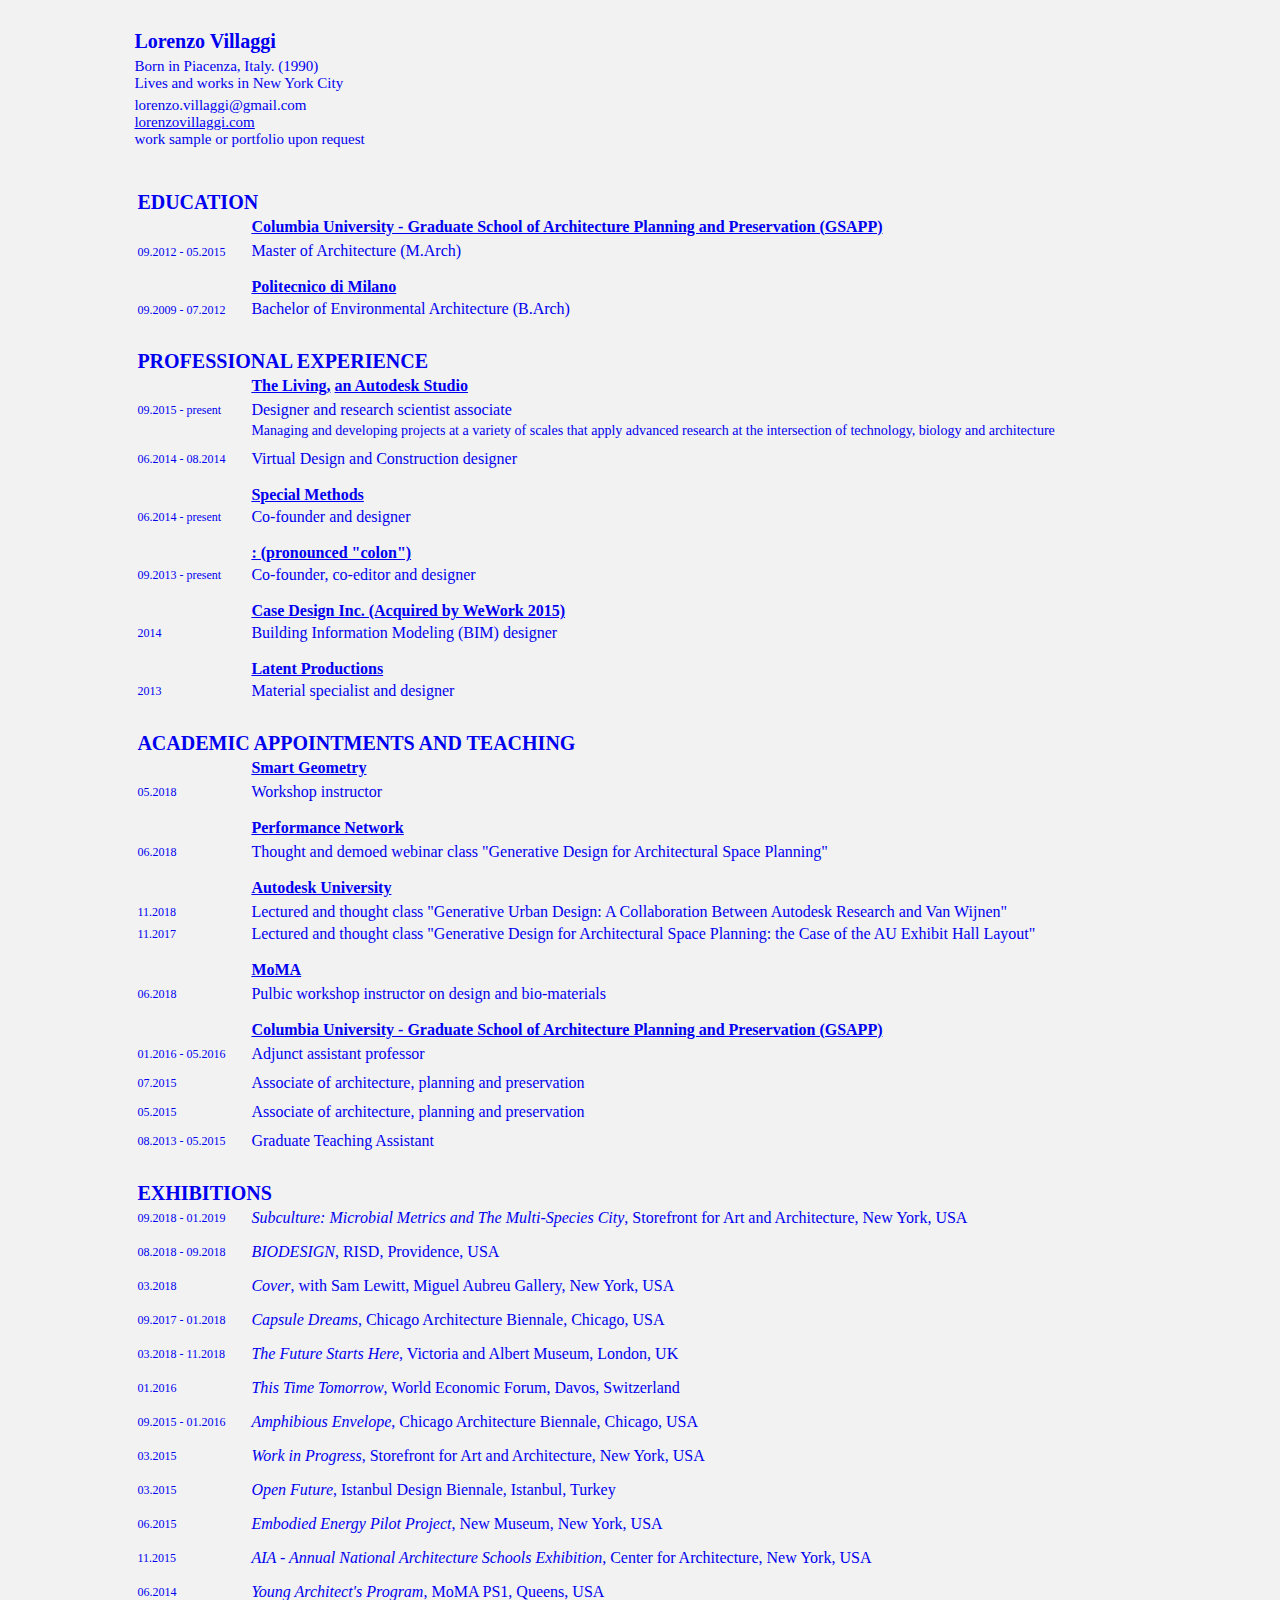
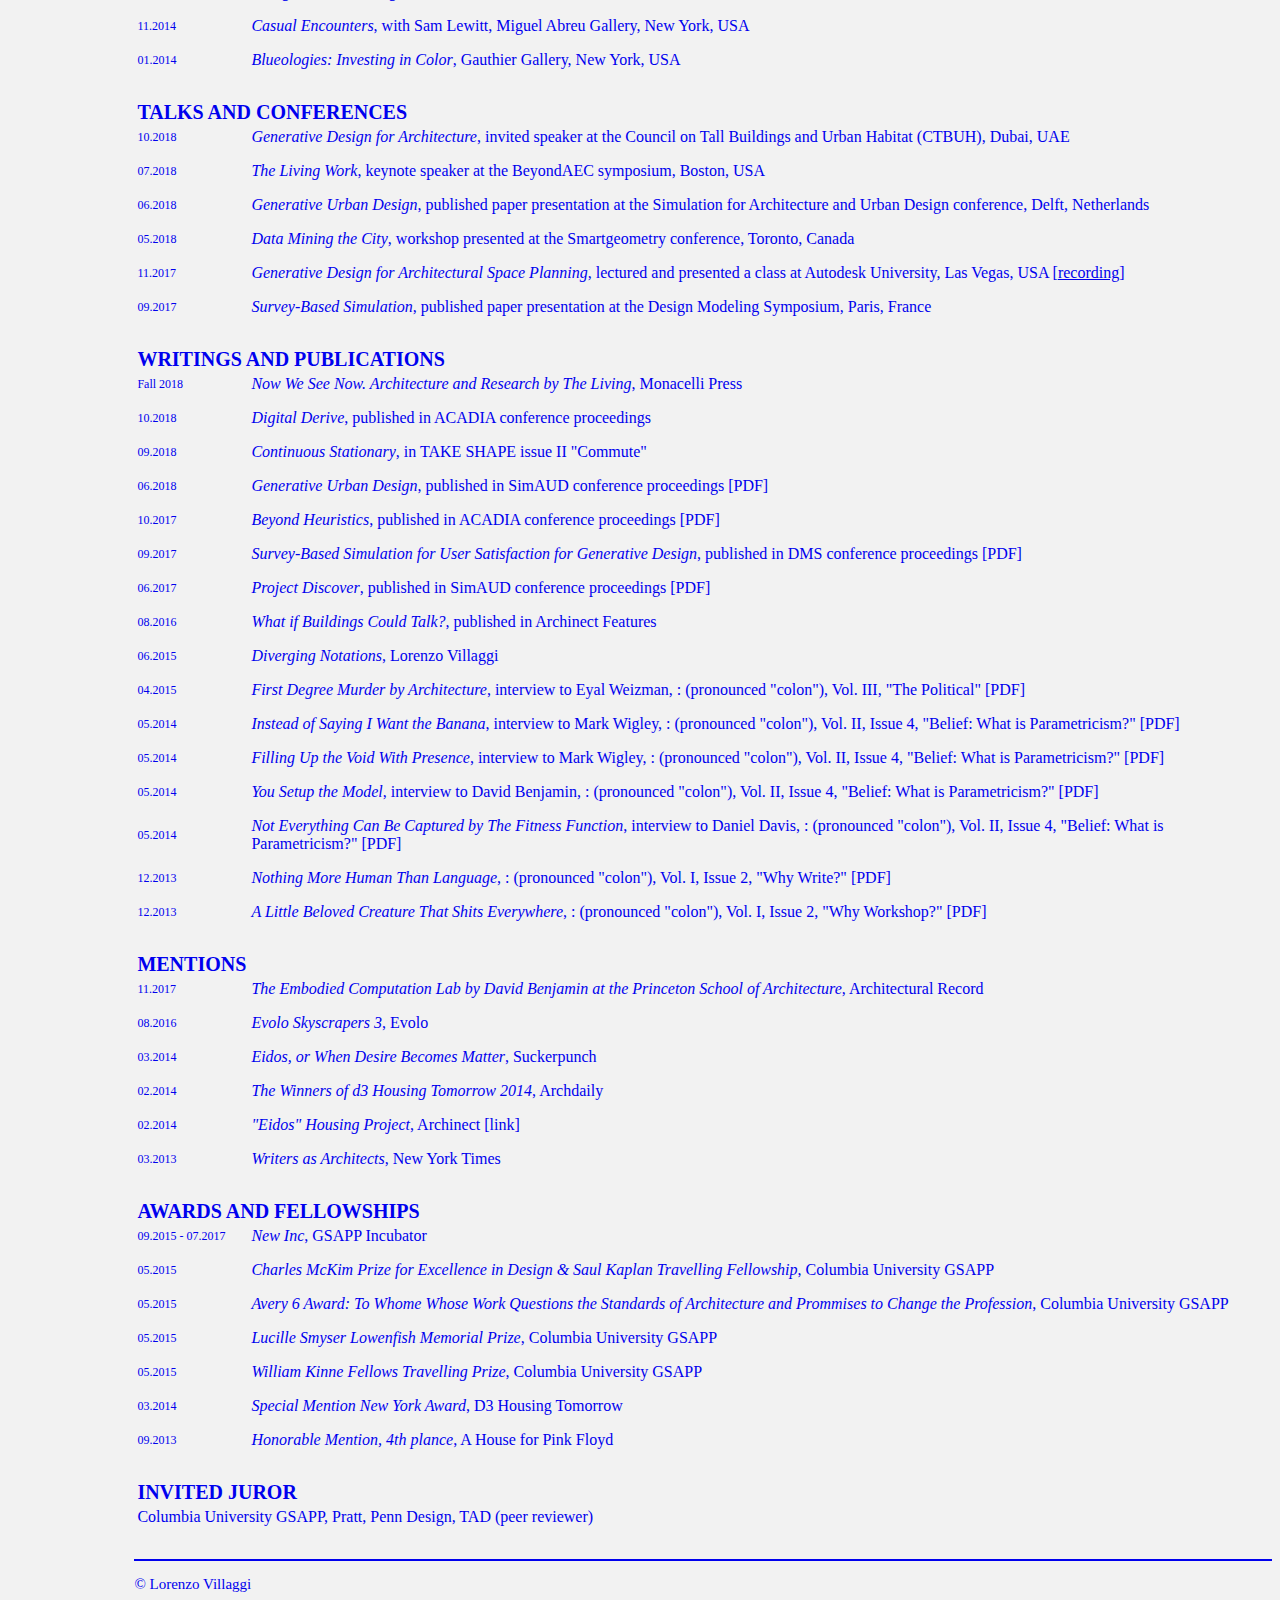
==== commit 278bf263: "added py server note and updating date row alignment" ====
--- a/cv/index.html
+++ b/cv/index.html
@@ -7,7 +7,7 @@
 		<meta name="viewport" content="width=device-width, initial-scale=1">
 
 		<!-- web page title -->
-		<title>vitae</title>
+		<title>lv cv</title>
 		<meta name="description" content="lorenzo online">
 		<!-- load favicon -->
 		<link rel="shortcut icon" type="image/png" href="/favicon_blue.png"/>
@@ -41,11 +41,12 @@
 	<td colspan="2" class = "section_title">EDUCATION</td>
 </tr>
 <tr>
-	<td id = "dates" valign = "center">09.2012 - 05.2015</td>
+	<td></td>
+	<!-- <td id = "dates" valign = "center">09.2012 - 05.2015</td> -->
 	<td><a href=https://www.arch.columbia.edu/ target="_blank">Columbia University - Graduate School of Architecture Planning and Preservation (GSAPP)</td> 
 <tr>
 </tr>
-	<td></td>
+	<td id = "dates" valign = "bottom">09.2012 - 05.2015</td>
 	<td id="role">Master of Architecture (M.Arch)</td> 
 </tr>
 
@@ -54,11 +55,12 @@
 </tr>
 
 <tr>
-	<td id = "dates" valign = "top">09.2009 - 07.2012</td>
+	<td></td>
+	<!-- <td id = "dates" valign = "top">09.2009 - 07.2012</td> -->
 	<td ><a href=https://www.polimi.it/en/ target="_blank">Politecnico di Milano </td> 
 </tr>
 </tr>
-	<td></td>
+	<td id = "dates" valign = "bottom">09.2009 - 07.2012</td>
 	<td id="role">Bachelor of Environmental Architecture (B.Arch)</td> 
 </tr>
 <!-- close education section -->
@@ -76,12 +78,14 @@
 	<td colspan="2" class = "section_title">PROFESSIONAL EXPERIENCE</td>
 </tr>
 <tr>
-	<td id = "dates">09.2015 -</td>
+	<td></td>
+	<!-- <td id = "dates">09.2015 - present</td> -->
 	<td><a href=https://www.arch.columbia.edu/ target="_blank"><a href=http://www.thelivingnewyork.com/ target="_blank">
           The Living,</a> <a href=https://autodeskresearch.com/groups/living/ target="_blank">an Autodesk Studio</a></td> 
 <tr>
 </tr>
-	<td></td>
+	
+	<td id = "dates" valign = "center">09.2015 - present</td>
 	<td id="role">Designer and research scientist associate</td> 
 </tr>
 </tr>
@@ -90,7 +94,7 @@
 </tr>
 <tr><td colspan="2" id= "same_employer_spacing"></td></tr>
 </tr>
-	<td id = "dates">06.2014 - 08.2014</td>
+	<td id = "dates" valign = "center">06.2014 - 08.2014</td>
 	<td id="role">Virtual Design and Construction designer</td> 
 </tr>
 
@@ -100,11 +104,12 @@
 </tr>
 
 <tr>
-	<td id = "dates">06.2014-</td>
+	<td></td>
+	<!-- <td id = "dates" valign = "bottom">06.2014 - present</td> -->
 	<td><a href=http://www.special-methods.com/ target="_blank">Special Methods</td> 
 </tr>
 </tr>
-	<td></td>
+	<td id = "dates" valign = "center">06.2014 - present</td>
 	<td id="role">Co-founder and designer</td> 
 </tr>
 
@@ -113,11 +118,12 @@
 	<td colspan="2" id= "spacing"></td>
 </tr>
 <tr>
-	<td id = "dates">09.2013-</td>
+	<td></td>
+	<!-- <td id = "dates">09.2013 - present</td> -->
 	<td><a href=http://www.c-o-l-o-n.com/ target="_blank">: (pronounced "colon")</td> 
 </tr>
 </tr>
-	<td></td>
+	<td id = "dates" valign = "center">09.2013 - present</td>
 	<td id="role">Co-founder, co-editor and designer</td> 
 </tr>
 
@@ -126,11 +132,13 @@
 	<td colspan="2" id= "spacing"></td>
 </tr>
 <tr>
-	<td id = "dates">2014</td>
+	<td></td>
+	<!-- <td id = "dates" valign = "center">2014</td> -->
 	<td id="role"><a href=http://www.case-inc.com/ target="_blank">Case Design Inc. (Acquired by WeWork 2015)</td> 
 </tr>
 </tr>
-	<td></td>
+	
+	<td id = "dates" valign = "center">2014</td>
 	<td id="role">Building Information Modeling (BIM) designer</td> 
 </tr>
 
@@ -139,11 +147,12 @@
 	<td colspan="2" id= "spacing"></td>
 </tr>
 <tr>
-	<td id = "dates">2013</td>
+	<td></td>
 	<td><a href=http://www.latentnyc.com/ target="_blank">Latent Productions</td> 
 </tr>
 </tr>
-	<td></td>
+	
+	<td id = "dates" valign = "center">2013</td>
 	<td id="role">Material specialist and designer</td> 
 </tr>
 <!-- close professional section -->
@@ -160,10 +169,10 @@
 	<td colspan="2" class = "section_title">ACADEMIC APPOINTMENTS AND TEACHING</td>
 </tr>
 
-<tr><td id = "dates" valign = "center">05.2018</td>
+<tr><td></td>
 	<td><a href=https://www.smartgeometry.org/ target="_blank">
           Smart Geometry</a></td> <tr>
-</tr><td></td>
+</tr><td id = "dates" valign = "center">05.2018</td>
 	<td id="role">Workshop instructor</td> 
 </tr>
 
@@ -171,62 +180,65 @@
 <tr>
 	<td colspan="2" id= "spacing"></td>
 </tr>
-<tr><td id = "dates" valign = "center">06.2018</td>
+<tr><td></td>
 	<td><a href=https://www.performance.network/ target="_blank">
           Performance Network</a></td> <tr>
-</tr><td></td>
-	<td id="role">Class instructor</td> 
-</tr>
-
-
-<!-- ...     .... -->
-<tr>
-	<td colspan="2" id= "spacing"></td>
-</tr>
-<tr><td id = "dates" valign = "center">06.2018</td>
+</tr><td id = "dates" valign = "center">06.2018</td>
+	<td id="role">Thought and demoed webinar class "Generative Design for Architectural Space Planning"</td> 
+</tr>
+
+
+<!-- ...     .... -->
+<tr>
+	<td colspan="2" id= "spacing"></td>
+</tr>
+<tr><td></td>
 	<td><a href=http://au.autodesk.com/ target="_blank">
           Autodesk University</a></td> <tr>
-</tr><td></td>
-	<td id="role">Class instructor</td> 
-</tr>
-
-<!-- ...     .... -->
-<tr>
-	<td colspan="2" id= "spacing"></td>
-</tr>
-<tr><td id = "dates" valign = "center">06.2018</td>
+</tr><td id = "dates" valign = "center">11.2018</td>
+	<td id="role">Lectured and thought class "Generative Urban Design: A Collaboration Between Autodesk Research and Van Wijnen"</td> 
+</tr>
+</tr><td id = "dates" valign = "center">11.2017</td>
+	<td id="role">Lectured and thought class "Generative Design for Architectural Space Planning: the Case of the AU Exhibit Hall Layout"</td> 
+</tr>
+
+<!-- ...     .... -->
+<tr>
+	<td colspan="2" id= "spacing"></td>
+</tr>
+<tr><td></td>
 	<td><a href=https://www.moma.org/ target="_blank">
           MoMA</a></td> <tr>
-</tr><td></td>
-	<td id="role">Pulbic workshop instructor</td> 
-</tr>
-
-<!-- ...     .... -->
-<tr>
-	<td colspan="2" id= "spacing"></td>
-</tr>
-<tr><td id = "dates" valign = "center">01.2016 - 05.2016</td>
+</tr><td id = "dates" valign = "center">06.2018</td>
+	<td id="role">Pulbic workshop instructor on design and bio-materials</td> 
+</tr>
+
+<!-- ...     .... -->
+<tr>
+	<td colspan="2" id= "spacing"></td>
+</tr>
+<tr><td></td>
 	<td><a href=https://www.arch.columbia.edu/ target="_blank">
           Columbia University - Graduate School of Architecture Planning and Preservation (GSAPP)</a></td> <tr>
-</tr><td></td>
+</tr><td id = "dates" valign = "center">01.2016 - 05.2016</td>
 	<td id="role">Adjunct assistant professor</td> 
 </tr>
 
 <!-- ...     .... -->
 <tr><td colspan="2" id= "same_employer_spacing"></td></tr>
-<tr><td id = "dates">07.2015</td>
+<tr><td id = "dates" valign = "center">07.2015</td>
 	<td id="role">Associate of architecture, planning and preservation</td> 
 </tr>
 
 <!-- ...     .... -->
 <tr><td colspan="2" id= "same_employer_spacing"></td></tr>
-<tr><td id = "dates">05.2015</td>
+<tr><td id = "dates" valign = "center">05.2015</td>
 	<td id="role">Associate of architecture, planning and preservation</td> 
 </tr>
 
 <!-- ...     .... -->
 <tr><td colspan="2" id= "same_employer_spacing"></td></tr>
-<tr><td id = "dates">08.2013 - 05.2015</td>
+<tr><td id = "dates" valign = "center">08.2013 - 05.2015</td>
 	<td id="role">Graduate Teaching Assistant</td> </tr>
 <!-- closing academic section -->
 
@@ -243,72 +255,72 @@
 </tr>
 
 <tr><td id = "dates" valign = "center">09.2018 - 01.2019</td>
-	<td> Subculture: Microbial Metrics and The Multi-Species City, Storefront for Art and Architecture, New York, USA</td> </tr>
+	<td> <p class="work_title">Subculture: Microbial Metrics and The Multi-Species City</p>, Storefront for Art and Architecture, New York, USA</td> </tr>
 
 <!-- ...     .... -->
 <tr><td colspan="2" id= "exh_spacing"></td></tr>
 <tr><td id = "dates" valign = "center">08.2018 - 09.2018</td>
-	<td> BIODESIGN, Providence, USA</td> </tr>
+	<td> <p class="work_title">BIODESIGN</p>, RISD, Providence, USA</td> </tr>
 
 <!-- ...     .... -->
 <tr><td colspan="2" id= "exh_spacing"></td></tr>
 <tr><td id = "dates" valign = "center">03.2018</td>
-	<td> Cover, Miguel Aubreu Gallery, New York, USA</td> </tr>
+	<td> <p class="work_title">Cover</p>, with Sam Lewitt, Miguel Aubreu Gallery, New York, USA</td> </tr>
 
 <!-- ...     .... -->
 <tr><td colspan="2" id= "exh_spacing"></td></tr>
 <tr><td id = "dates" valign = "center">09.2017 - 01.2018</td>
-	<td> Capsule Dreams, Chicago Architecture Biennale, Chicago, USA</td> </tr>
+	<td> <p class="work_title">Capsule Dreams</p>, Chicago Architecture Biennale, Chicago, USA</td> </tr>
 
 <!-- ...     .... -->
 <tr><td colspan="2" id= "exh_spacing"></td></tr>
 <tr><td id = "dates" valign = "center">03.2018 - 11.2018</td>
-	<td> The Future Starts Here, Victoria and Albert Museum, London, UK</td> </tr>
+	<td> <p class="work_title">The Future Starts Here</p>, Victoria and Albert Museum, London, UK</td> </tr>
 
 <!-- ...     .... -->
 <tr><td colspan="2" id= "exh_spacing"></td></tr>
 <tr><td id = "dates" valign = "center">01.2016</td>
-	<td> This Time Tomorrow, World Economic Forum, Davos, Switzerland</td> </tr>
+	<td> <p class="work_title">This Time Tomorrow</p>, World Economic Forum, Davos, Switzerland</td> </tr>
 
 <!-- ...     .... -->
 <tr><td colspan="2" id= "exh_spacing"></td></tr>
 <tr><td id = "dates" valign = "center">09.2015 - 01.2016</td>
-	<td> Amphibious Envelope, Chicago Architecture Biennale, Chicago, USA</td> </tr>
+	<td> <p class="work_title">Amphibious Envelope</p>, Chicago Architecture Biennale, Chicago, USA</td> </tr>
 
 <!-- ...     .... -->
 <tr><td colspan="2" id= "exh_spacing"></td></tr>
 <tr><td id = "dates" valign = "center">03.2015</td>
-	<td> Work in Progress, Storefront for Art and Architecture, New York, USA</td> </tr>
+	<td> <p class="work_title">Work in Progress</p>, Storefront for Art and Architecture, New York, USA</td> </tr>
 
 <!-- ...     .... -->
 <tr><td colspan="2" id= "exh_spacing"></td></tr>
 <tr><td id = "dates" valign = "center">03.2015</td>
-	<td> Open Future, Istanbul Design Biennale, Istanbul, Turkey</td> </tr>
+	<td> <p class="work_title">Open Future</p>, Istanbul Design Biennale, Istanbul, Turkey</td> </tr>
 
 <!-- ...     .... -->
 <tr><td colspan="2" id= "exh_spacing"></td></tr>
 <tr><td id = "dates" valign = "center">06.2015</td>
-	<td> Embodied Energy Pilot Project, New Museum, New York, USA</td> </tr>
+	<td> <p class="work_title">Embodied Energy Pilot Project</p>, New Museum, New York, USA</td> </tr>
 
 <!-- ...     .... -->
 <tr><td colspan="2" id= "exh_spacing"></td></tr>
 <tr><td id = "dates" valign = "center">11.2015</td>
-	<td> AIA - Annual National Architecture Schools Exhibition, Center for Architecture, New York, USA</td> </tr>
+	<td> <p class="work_title">AIA - Annual National Architecture Schools Exhibition</p>, Center for Architecture, New York, USA</td> </tr>
 
 <!-- ...     .... -->
 <tr><td colspan="2" id= "exh_spacing"></td></tr>
 <tr><td id = "dates" valign = "center">06.2014</td>
-	<td> Young Architect's Program, MoMA PS1, Queens, USA</td> </tr>
+	<td> <p class="work_title">Young Architect's Program</p>, MoMA PS1, Queens, USA</td> </tr>
 
 <!-- ...     .... -->
 <tr><td colspan="2" id= "exh_spacing"></td></tr>
 <tr><td id = "dates" valign = "center">11.2014</td>
-	<td> Casual Encounters, Miguel Abreu Gallery, New York, USA</td> </tr>
+	<td> <p class="work_title">Casual Encounters</p>, with Sam Lewitt, Miguel Abreu Gallery, New York, USA</td> </tr>
 
 <!-- ...     .... -->
 <tr><td colspan="2" id= "exh_spacing"></td></tr>
 <tr><td id = "dates" valign = "center">01.2014</td>
-	<td> Blueologies: Investing in Color, Gauthier Gallery, New York, USA</td> </tr>
+	<td> <p class="work_title">Blueologies: Investing in Color</p>, Gauthier Gallery, New York, USA</td> </tr>
 <!-- closing exhibit section -->
 
 <tr>
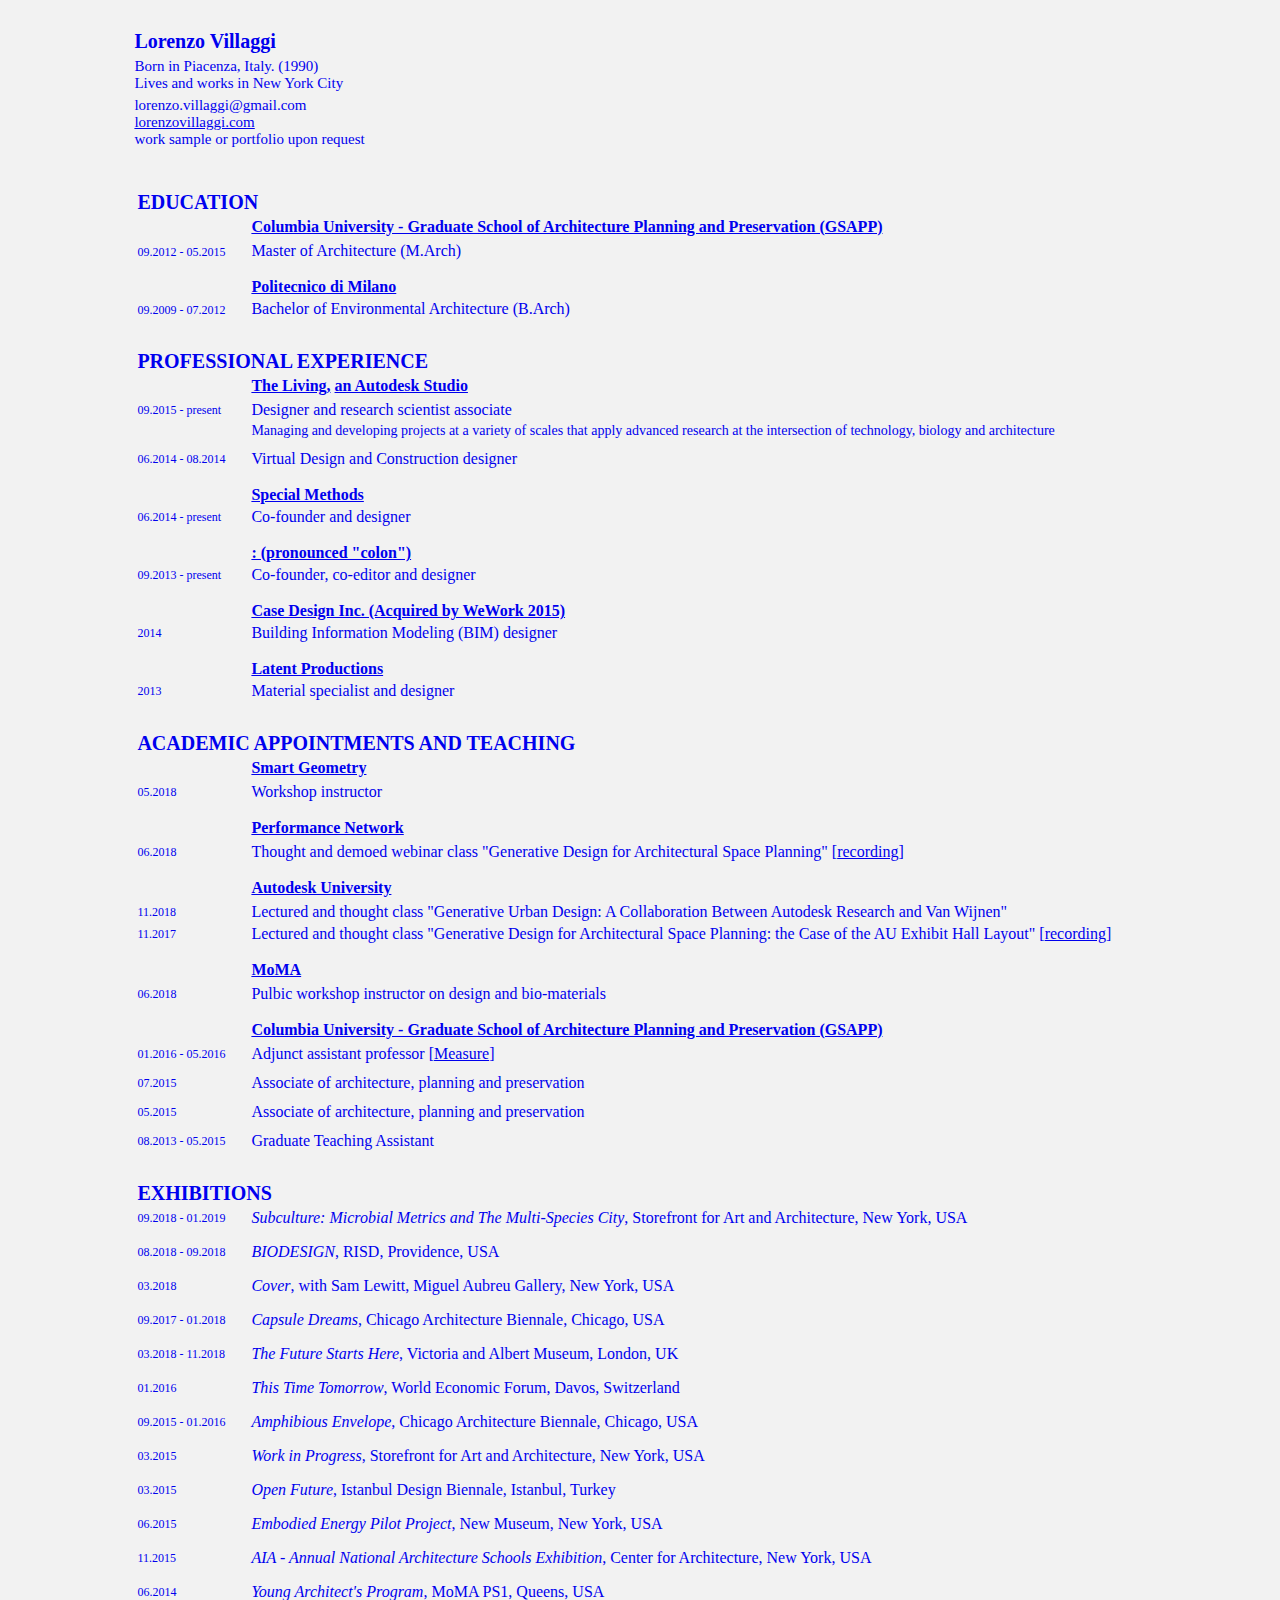
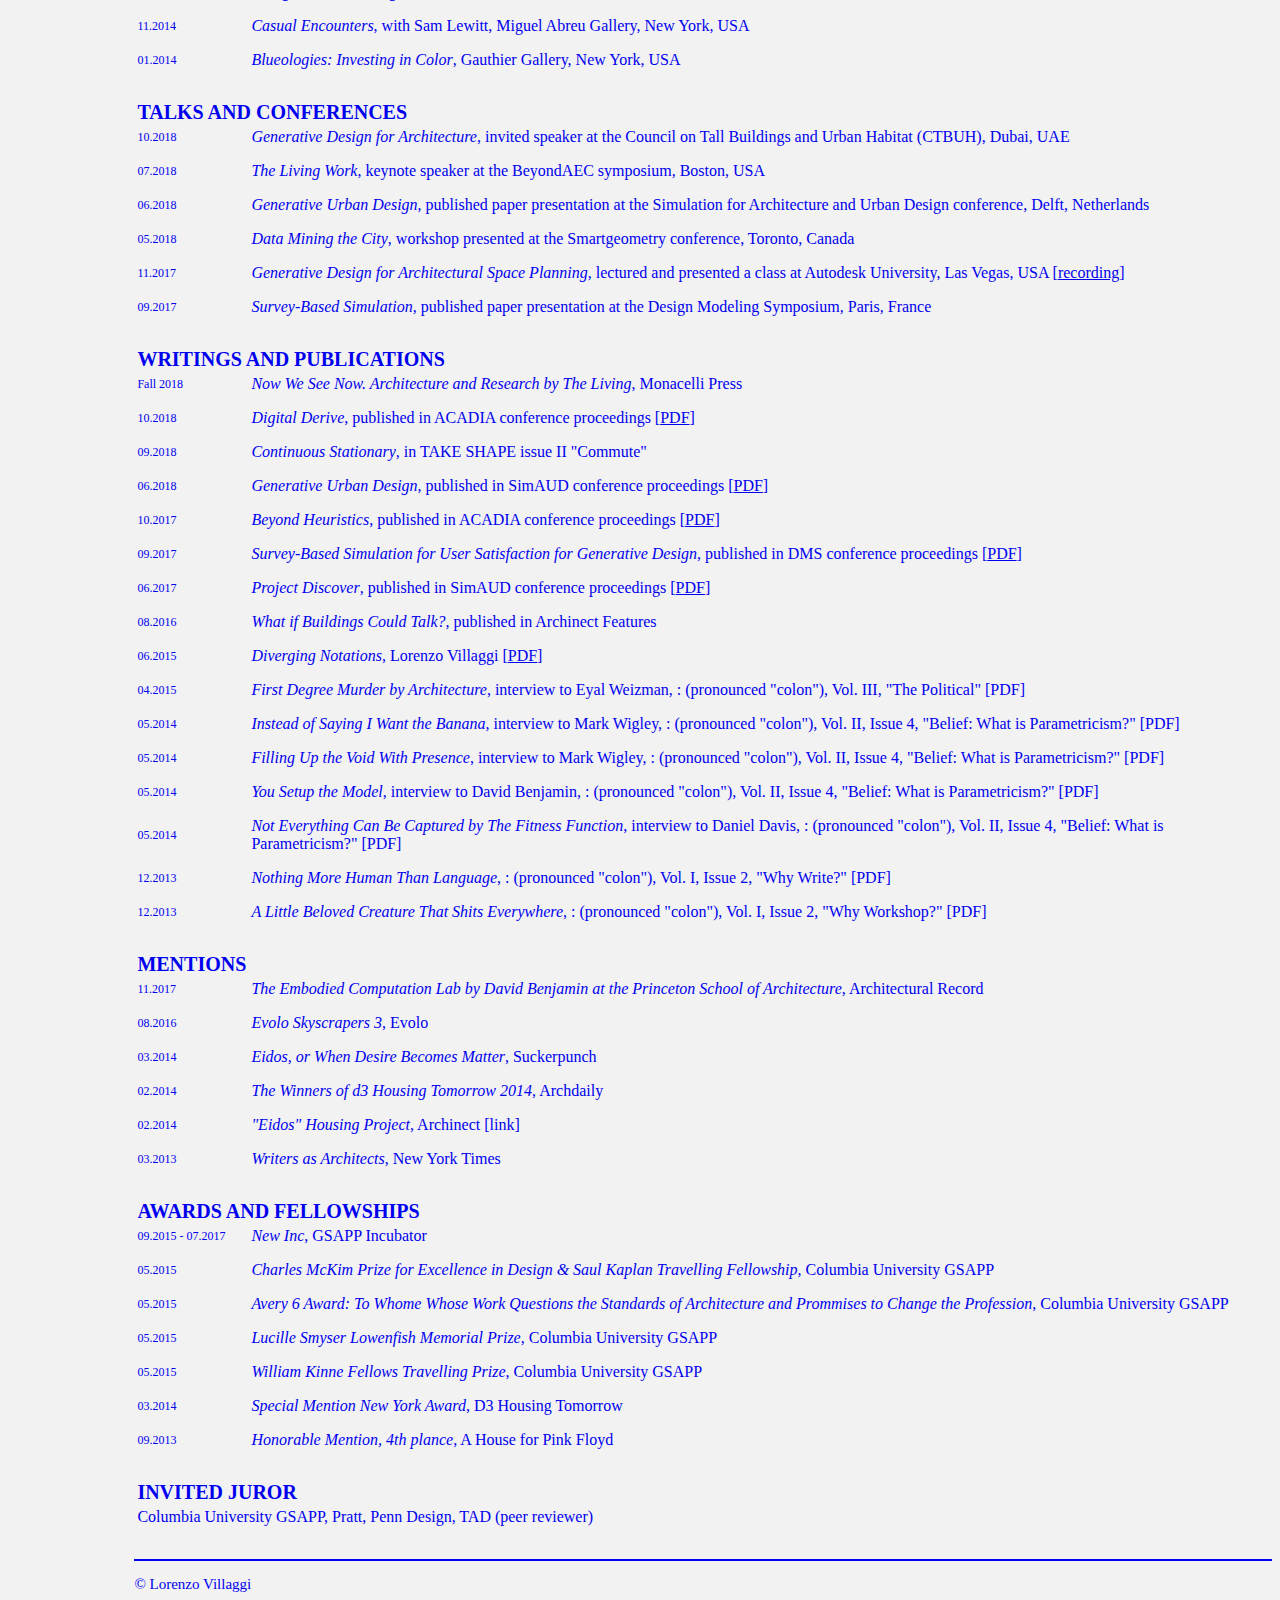
==== commit ff6b745c: "updated resume with links" ====
--- a/cv/index.html
+++ b/cv/index.html
@@ -184,7 +184,7 @@
 	<td><a href=https://www.performance.network/ target="_blank">
           Performance Network</a></td> <tr>
 </tr><td id = "dates" valign = "center">06.2018</td>
-	<td id="role">Thought and demoed webinar class "Generative Design for Architectural Space Planning"</td> 
+	<td id="role">Thought and demoed webinar class "Generative Design for Architectural Space Planning" [<a id="link_light" href=https://www.performance.network/courses/autodesk-s-the-living-studio-presents-live target="_blank">recording</a>]</td>  
 </tr>
 
 
@@ -199,7 +199,7 @@
 	<td id="role">Lectured and thought class "Generative Urban Design: A Collaboration Between Autodesk Research and Van Wijnen"</td> 
 </tr>
 </tr><td id = "dates" valign = "center">11.2017</td>
-	<td id="role">Lectured and thought class "Generative Design for Architectural Space Planning: the Case of the AU Exhibit Hall Layout"</td> 
+	<td id="role">Lectured and thought class "Generative Design for Architectural Space Planning: the Case of the AU Exhibit Hall Layout" [<a id="link_light" href=http://au.autodesk.com/au-online/classes-on-demand/class-catalog/classes/year-2017/dynamo-studio/as124721#chapter=0 target="_blank">recording</a>]</td> 
 </tr>
 
 <!-- ...     .... -->
@@ -221,7 +221,7 @@
 	<td><a href=https://www.arch.columbia.edu/ target="_blank">
           Columbia University - Graduate School of Architecture Planning and Preservation (GSAPP)</a></td> <tr>
 </tr><td id = "dates" valign = "center">01.2016 - 05.2016</td>
-	<td id="role">Adjunct assistant professor</td> 
+	<td id="role">Adjunct assistant professor [<a id="link_light" href=http://measurespace.tumblr.com/ target="_blank">Measure</a>]</td> 
 </tr>
 
 <!-- ...     .... -->
@@ -382,7 +382,7 @@
 <!-- ...     .... -->
 <tr><td colspan="2" id= "exh_spacing"></td></tr>
 <tr><td id = "dates" valign = "center">10.2018</td>
-	<td> <p class = "work_title">Digital Derive</p>, published in ACADIA conference proceedings</td> </tr>
+	<td> <p class = "work_title">Digital Derive</p>, published in ACADIA conference proceedings [<a id="link_light" href=https://www.dropbox.com/s/2es88qd14vmh81a/Digital%20D%C3%A9rive.pdf?dl=0 target="_blank">PDF</a>]</td> </tr>
 
 <!-- ...     .... -->
 <tr><td colspan="2" id= "exh_spacing"></td></tr>
@@ -392,22 +392,22 @@
 <!-- ...     .... -->
 <tr><td colspan="2" id= "exh_spacing"></td></tr>
 <tr><td id = "dates" valign = "center">06.2018</td>
-	<td> <p class = "work_title">Generative Urban Design</p>, published in SimAUD conference proceedings [PDF]</td> </tr>
+	<td> <p class = "work_title">Generative Urban Design</p>, published in SimAUD conference proceedings [<a id="link_light" href=https://www.dropbox.com/s/pgrpjddr0ah7yuy/Danil%20Nagy%2C%20Lorenzo%20Villaggi%2C%20David%20Benjamin%20-%20Generative%20Urban%20Design%20%282018%29_revised.pdf?dl=0 target="_blank">PDF</a>]</td> </tr>
 
 <!-- ...     .... -->
 <tr><td colspan="2" id= "exh_spacing"></td></tr>
 <tr><td id = "dates" valign = "center">10.2017</td>
-	<td> <p class = "work_title">Beyond Heuristics</p>, published in ACADIA conference proceedings [PDF]</td> </tr>
+	<td> <p class = "work_title">Beyond Heuristics</p>, published in ACADIA conference proceedings [<a id="link_light" href=http://papers.cumincad.org/cgi-bin/works/paper/acadia17_436 target="_blank">PDF</a>]</td> </tr>
 
 <!-- ...     .... -->
 <tr><td colspan="2" id= "exh_spacing"></td></tr>
 <tr><td id = "dates" valign = "center">09.2017</td>
-	<td> <p class = "work_title">Survey-Based Simulation for User Satisfaction for Generative Design</p>, published in DMS conference proceedings [PDF]</td> </tr>
+	<td> <p class = "work_title">Survey-Based Simulation for User Satisfaction for Generative Design</p>, published in DMS conference proceedings [<a id="link_light" href=https://www.dropbox.com/s/2es88qd14vmh81a/Digital%20D%C3%A9rive.pdf?dl=0 target="_blank">PDF</a>]</td> </tr>
 
 <!-- ...     .... -->
 <tr><td colspan="2" id= "exh_spacing"></td></tr>
 <tr><td id = "dates" valign = "center">06.2017</td>
-	<td> <p class = "work_title">Project Discover</p>, published in SimAUD conference proceedings [PDF]</td> </tr>
+	<td> <p class = "work_title">Project Discover</p>, published in SimAUD conference proceedings [<a id="link_light" href=https://www.dropbox.com/s/l2n1xpcx88yt3jv/Nagy%20et%20al.%20-%20Project%20Discover%20%282017%29.pdf?dl=0 target="_blank">PDF</a>]</td> </tr>
 
 <!-- ...     .... -->
 <tr><td colspan="2" id= "exh_spacing"></td></tr>
@@ -417,7 +417,7 @@
 <!-- ...     .... -->
 <tr><td colspan="2" id= "exh_spacing"></td></tr>
 <tr><td id = "dates" valign = "center">06.2015</td>
-	<td> <p class = "work_title">Diverging Notations</p>, Lorenzo Villaggi</td> </tr>
+	<td> <p class = "work_title">Diverging Notations</p>, Lorenzo Villaggi [<a id="link_light" href=https://issuu.com/lorenzo.villaggi/docs/gsapp-portfolio target="_blank">PDF</a>]</td> </tr>
 
 <!-- ...     .... -->
 <tr><td colspan="2" id= "exh_spacing"></td></tr>
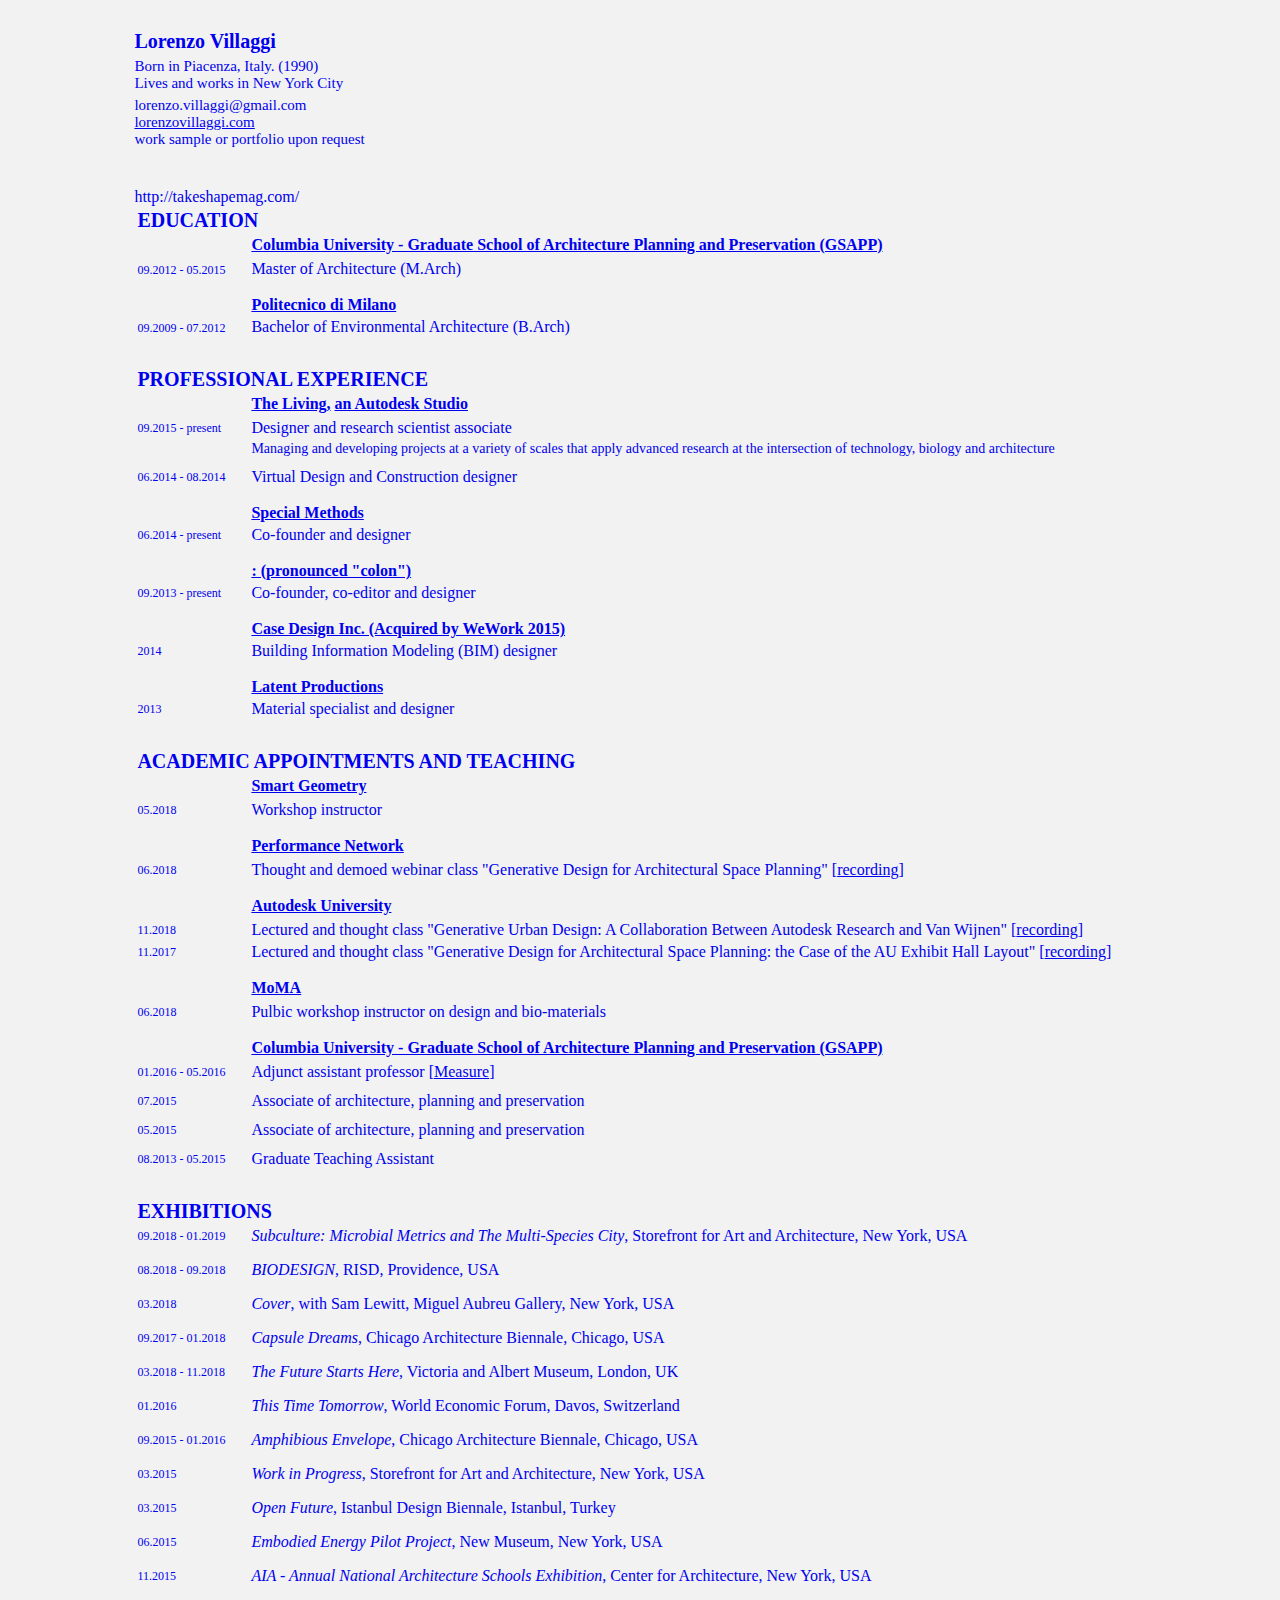
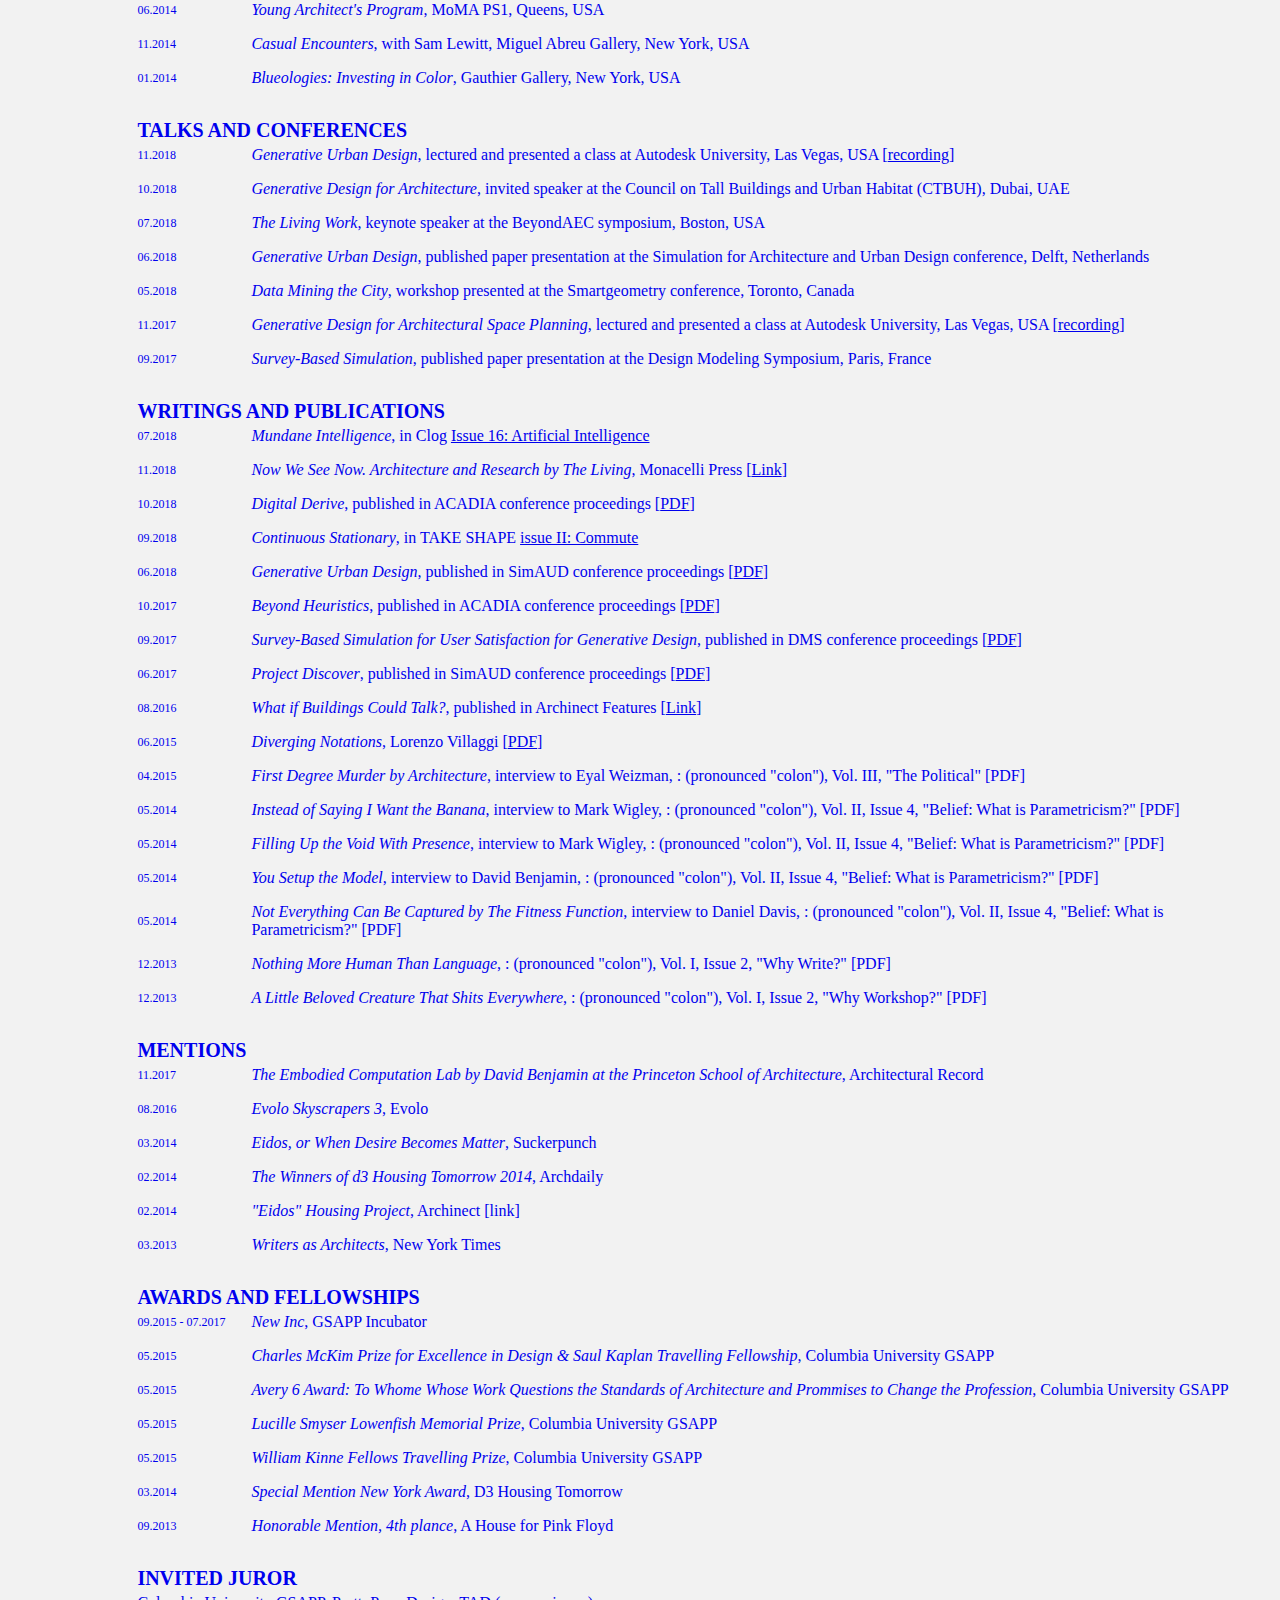
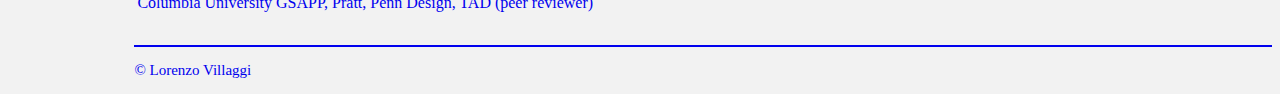
==== commit 966588ff: "add GUD talk and update cv button" ====
--- a/cv/index.html
+++ b/cv/index.html
@@ -196,7 +196,7 @@
 	<td><a href=http://au.autodesk.com/ target="_blank">
           Autodesk University</a></td> <tr>
 </tr><td id = "dates" valign = "center">11.2018</td>
-	<td id="role">Lectured and thought class "Generative Urban Design: A Collaboration Between Autodesk Research and Van Wijnen"</td> 
+	<td id="role">Lectured and thought class "Generative Urban Design: A Collaboration Between Autodesk Research and Van Wijnen" [<a id="link_light" href=https://www.autodesk.com/autodesk-university/class/Generative-Urban-Design-collaboration-between-Autodesk-Research-and-Van-Wijnen-2018-0#video target="_blank">recording</a>]</td> 
 </tr>
 </tr><td id = "dates" valign = "center">11.2017</td>
 	<td id="role">Lectured and thought class "Generative Design for Architectural Space Planning: the Case of the AU Exhibit Hall Layout" [<a id="link_light" href=http://au.autodesk.com/au-online/classes-on-demand/class-catalog/classes/year-2017/dynamo-studio/as124721#chapter=0 target="_blank">recording</a>]</td> 
@@ -335,6 +335,11 @@
 	<td colspan="2" class = "section_title">TALKS AND CONFERENCES</td>
 </tr>
 
+<tr><td id = "dates" valign = "center">11.2018</td>
+	<td> <p class = "work_title">Generative Urban Design</p>, lectured and presented a class at Autodesk University, Las Vegas, USA [<a id="link_light" href=https://www.autodesk.com/autodesk-university/class/Generative-Urban-Design-collaboration-between-Autodesk-Research-and-Van-Wijnen-2018-0#video target="_blank">recording</a>]</td> </tr>
+
+<!-- ...     .... -->
+<tr><td colspan="2" id= "exh_spacing"></td></tr>
 <tr><td id = "dates" valign = "center">10.2018</td>
 	<td> <p class = "work_title">Generative Design for Architecture</p>, invited speaker at the Council on Tall Buildings and Urban Habitat (CTBUH), Dubai, UAE</td> </tr>
 
@@ -376,8 +381,13 @@
 	<td colspan="2" class = "section_title">WRITINGS AND PUBLICATIONS</td>
 </tr>
 
-<tr><td id = "dates" valign = "center">Fall 2018</td>
-	<td> <p class = "work_title">Now We See Now. Architecture and Research by The Living</p>, Monacelli Press</td> </tr>
+<tr><td id = "dates" valign = "center">07.2018</td>
+	<td> <p class = "work_title">Mundane Intelligence</p>, in Clog <a id="link_light" href=http://www.clog-online.com/shop/clog-artificial-intelligence/ target="_blank">Issue 16: Artificial Intelligence</a></td> </tr>
+
+<!-- ...     .... -->
+<tr><td colspan="2" id= "exh_spacing"></td></tr>
+<tr><td id = "dates" valign = "center">11.2018</td>
+	<td> <p class = "work_title">Now We See Now. Architecture and Research by The Living</p>, Monacelli Press [<a id="link_light" href=http://www.monacellipress.com/book/?isbn=9781580935074 target="_blank">Link</a>]</td> </tr>
 
 <!-- ...     .... -->
 <tr><td colspan="2" id= "exh_spacing"></td></tr>
@@ -387,7 +397,7 @@
 <!-- ...     .... -->
 <tr><td colspan="2" id= "exh_spacing"></td></tr>
 <tr><td id = "dates" valign = "center">09.2018</td>
-	<td> <p class = "work_title">Continuous Stationary</p>, in TAKE SHAPE issue II "Commute"</td> </tr>
+	<td> <p class = "work_title">Continuous Stationary</p>, in TAKE SHAPE <a id="link_light" href=http://takeshapemag.com/ target="_blank">issue II: Commute</a></td> </tr>  http://takeshapemag.com/
 
 <!-- ...     .... -->
 <tr><td colspan="2" id= "exh_spacing"></td></tr>
@@ -412,7 +422,8 @@
 <!-- ...     .... -->
 <tr><td colspan="2" id= "exh_spacing"></td></tr>
 <tr><td id = "dates" valign = "center">08.2016</td>
-	<td> <p class = "work_title">What if Buildings Could Talk?</p>, published in Archinect Features</td> </tr>
+	<td> <p class = "work_title">What if Buildings Could Talk?</p>, published in Archinect Features [<a id="link_light" href=https://archinect.com/features/article/149961834/design-as-quantification-what-if-buildings-could-talk target="_blank">Link</a>]</td> </tr>
+	
 
 <!-- ...     .... -->
 <tr><td colspan="2" id= "exh_spacing"></td></tr>
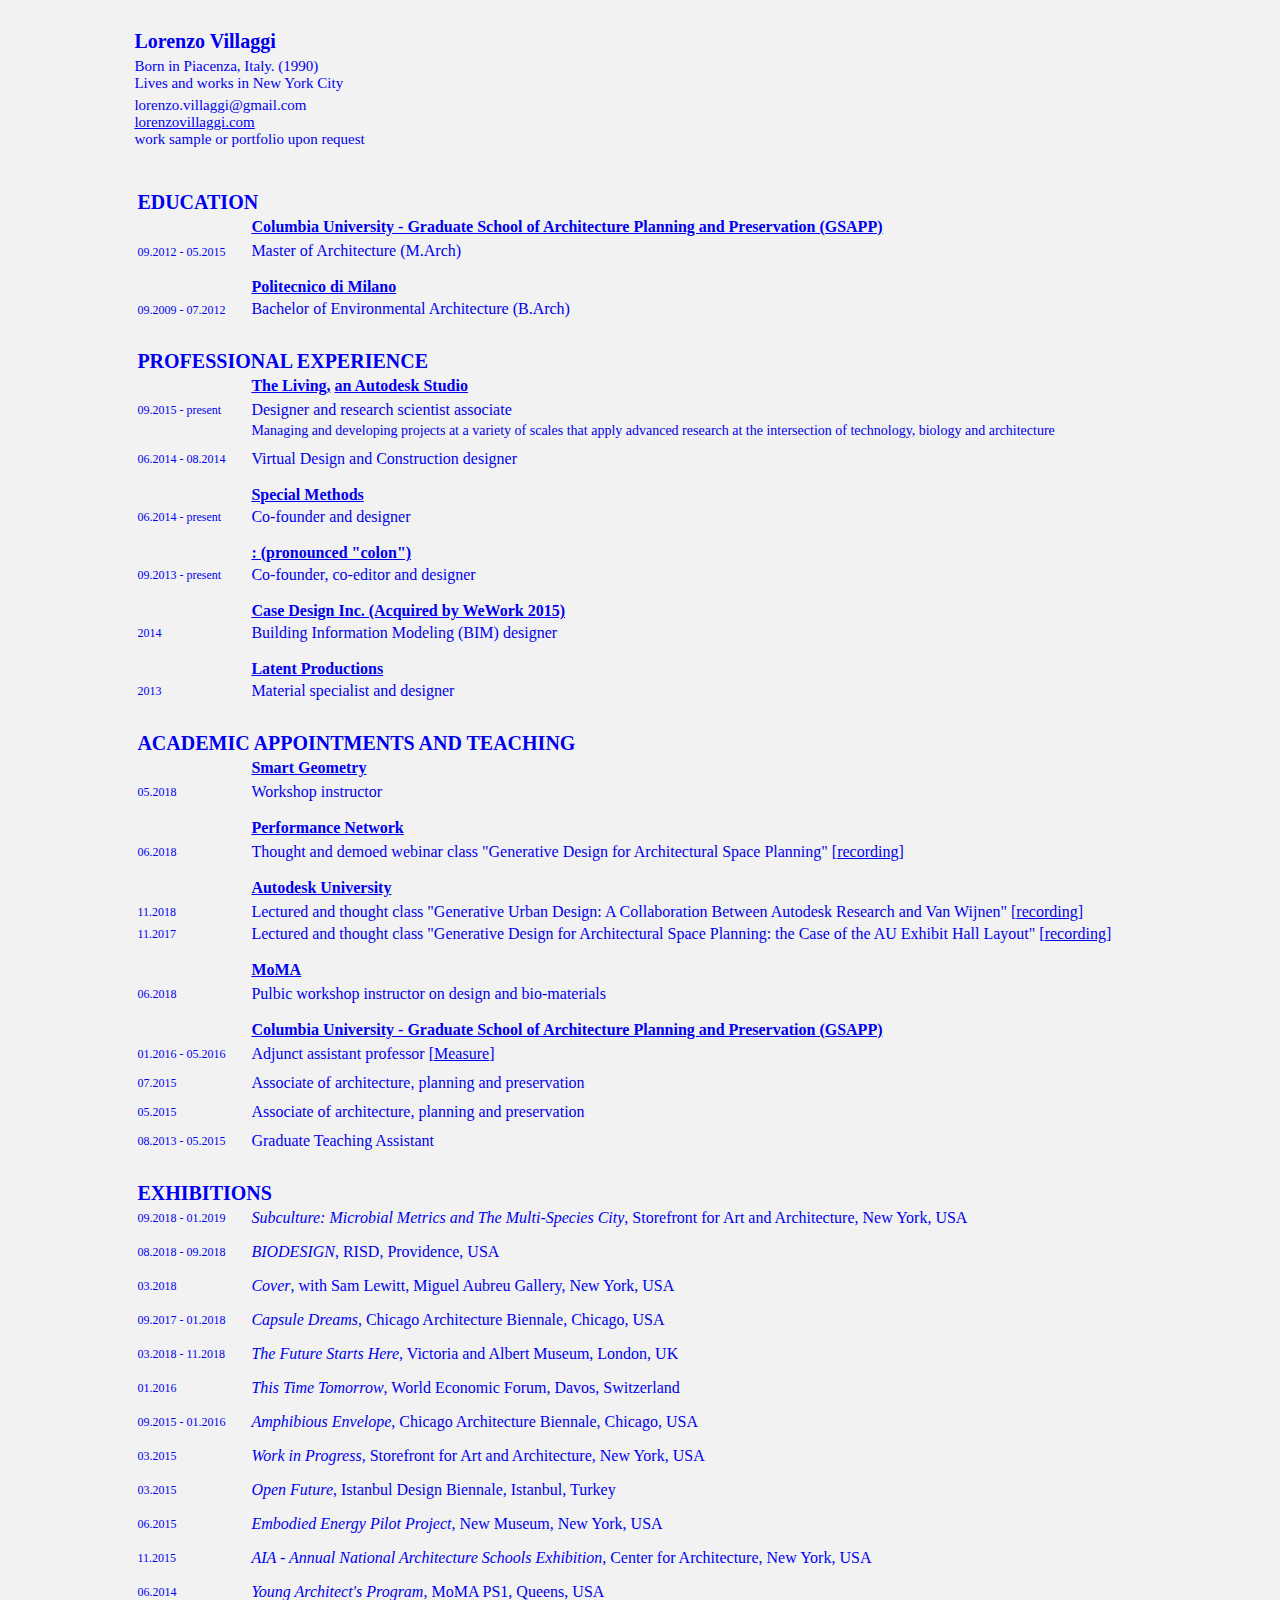
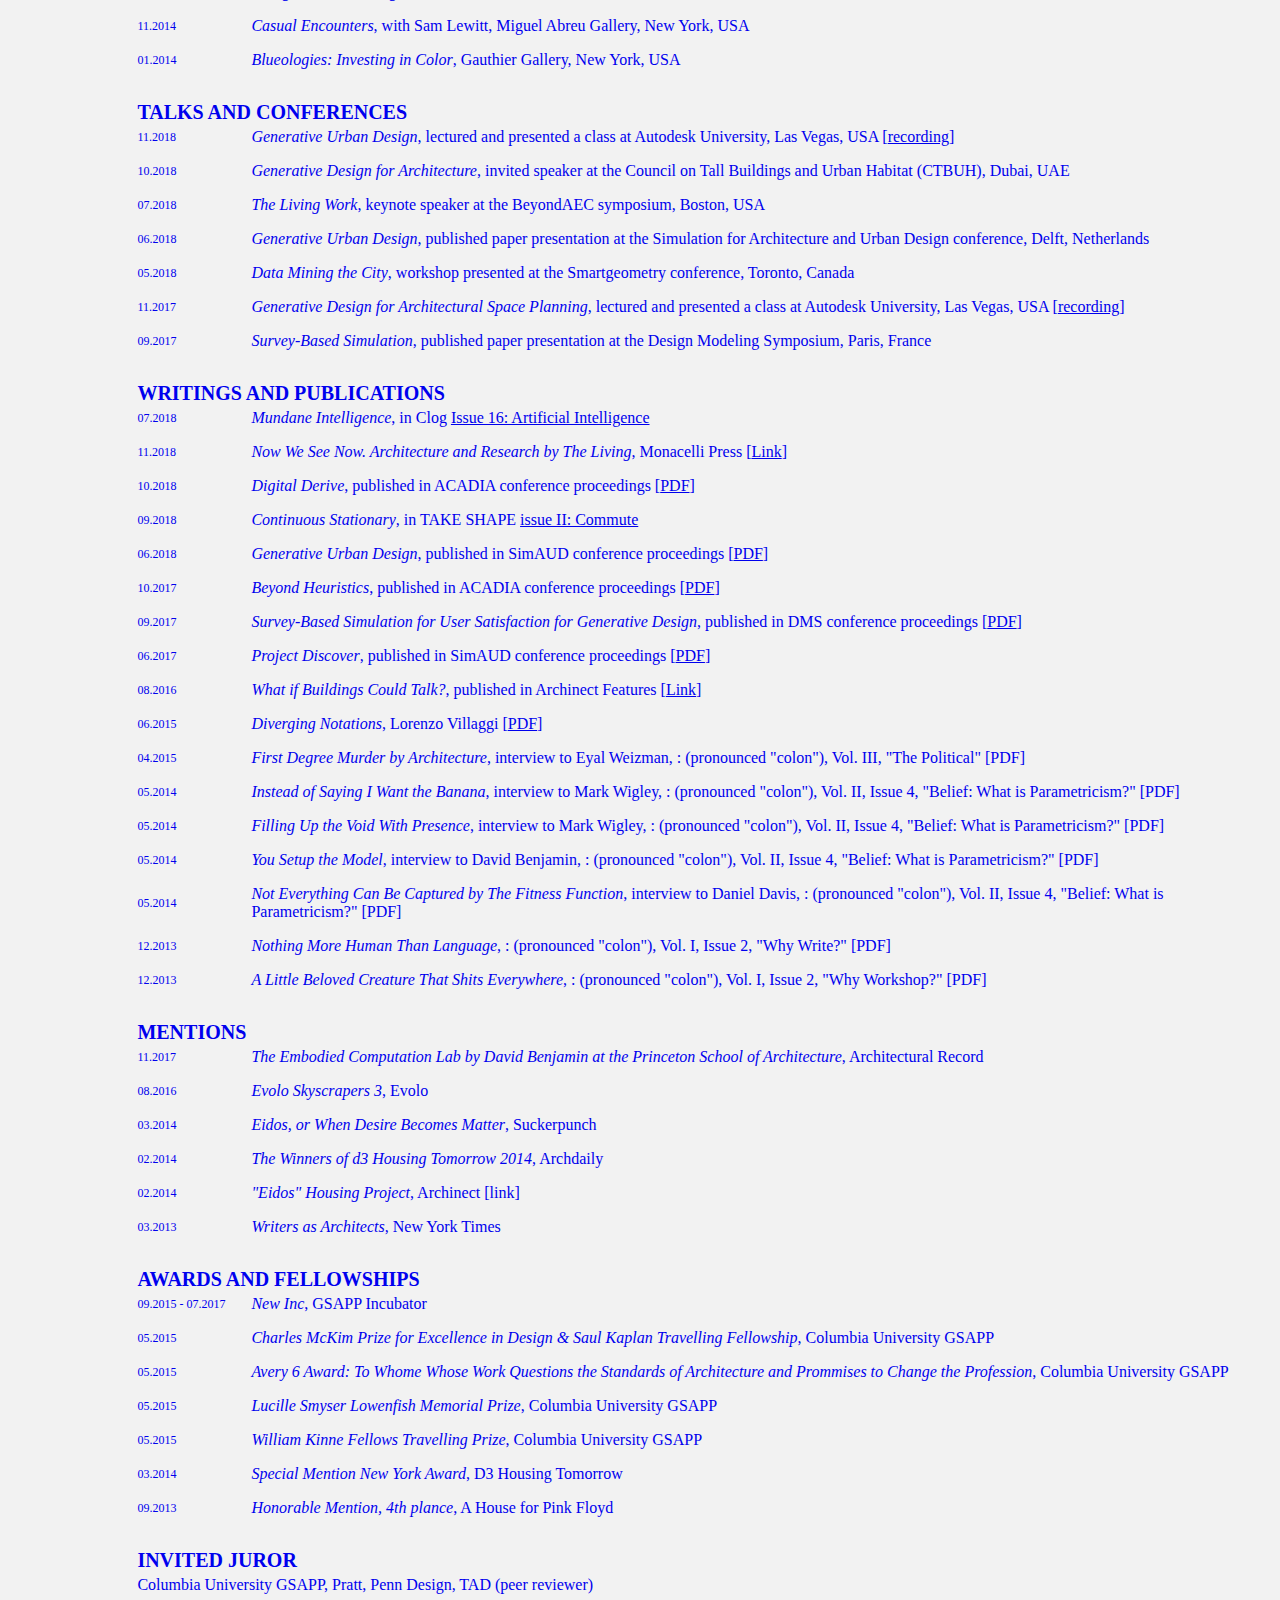
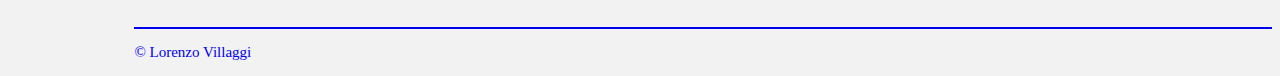
==== commit 181f4d41: "Fix floating text and fix survey-based paper link" ====
--- a/cv/index.html
+++ b/cv/index.html
@@ -397,7 +397,7 @@
 <!-- ...     .... -->
 <tr><td colspan="2" id= "exh_spacing"></td></tr>
 <tr><td id = "dates" valign = "center">09.2018</td>
-	<td> <p class = "work_title">Continuous Stationary</p>, in TAKE SHAPE <a id="link_light" href=http://takeshapemag.com/ target="_blank">issue II: Commute</a></td> </tr>  http://takeshapemag.com/
+	<td> <p class = "work_title">Continuous Stationary</p>, in TAKE SHAPE <a id="link_light" href=http://takeshapemag.com/ target="_blank">issue II: Commute</a></td> </tr>  
 
 <!-- ...     .... -->
 <tr><td colspan="2" id= "exh_spacing"></td></tr>
@@ -412,7 +412,7 @@
 <!-- ...     .... -->
 <tr><td colspan="2" id= "exh_spacing"></td></tr>
 <tr><td id = "dates" valign = "center">09.2017</td>
-	<td> <p class = "work_title">Survey-Based Simulation for User Satisfaction for Generative Design</p>, published in DMS conference proceedings [<a id="link_light" href=https://www.dropbox.com/s/2es88qd14vmh81a/Digital%20D%C3%A9rive.pdf?dl=0 target="_blank">PDF</a>]</td> </tr>
+	<td> <p class = "work_title">Survey-Based Simulation for User Satisfaction for Generative Design</p>, published in DMS conference proceedings [<a id="link_light" href=https://www.dropbox.com/s/7jdi8lj0zmo7shd/Survey%20Based%20Simulation.pdf?dl=0 target="_blank">PDF</a>]</td> </tr>
 
 <!-- ...     .... -->
 <tr><td colspan="2" id= "exh_spacing"></td></tr>
